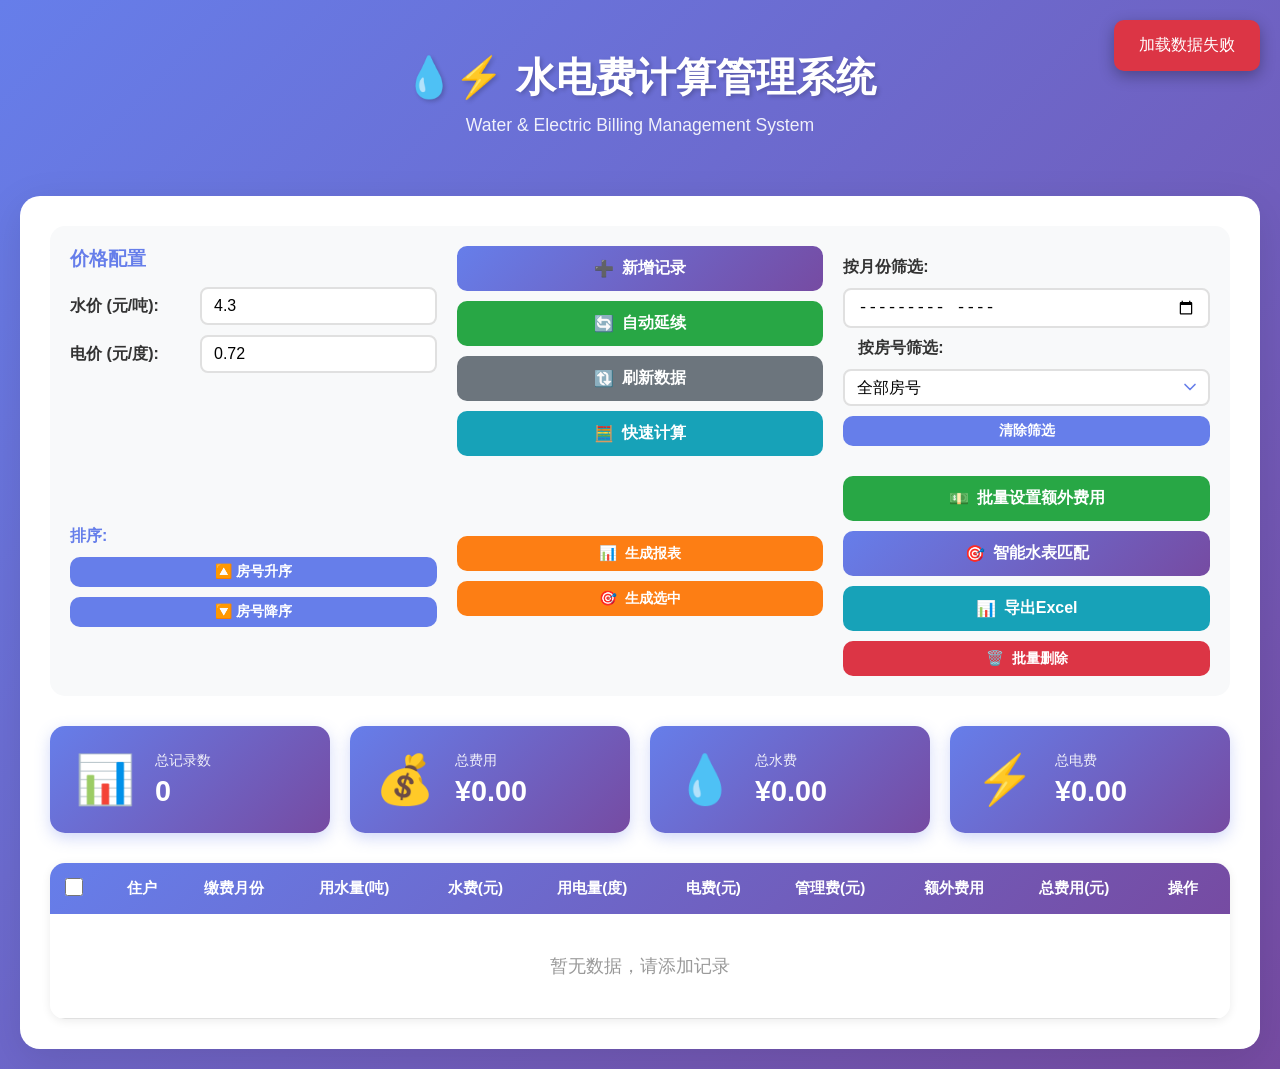
==== static/index.html @ 3abc340a "新增功能: 智能水表匹配 - 批量输入水表读数并按最小总用水量自动匹配用户" ====
<!DOCTYPE html>
<html lang="zh-CN">
<head>
    <meta charset="UTF-8">
    <meta name="viewport" content="width=device-width, initial-scale=1.0">
    <title>水电费计算系统</title>
    <link rel="stylesheet" href="/static/style.css">
</head>
<body>
    <div class="container">
        <header>
            <h1>💧⚡ 水电费计算管理系统</h1>
            <p class="subtitle">Water & Electric Billing Management System</p>
        </header>

        <div class="main-content">
            <!-- 操作面板 -->
            <div class="control-panel">
                <div class="price-config">
                    <h3>价格配置</h3>
                    <div class="price-inputs">
                        <div class="price-item">
                            <label>水价 (元/吨):</label>
                            <input type="number" id="waterPrice" value="4.3" step="0.1" min="0">
                        </div>
                        <div class="price-item">
                            <label>电价 (元/度):</label>
                            <input type="number" id="electricPrice" value="0.72" step="0.01" min="0">
                        </div>
                    </div>
                </div>

                <div class="actions">
                    <button class="btn btn-primary" onclick="window.billingApp.showAddForm()">
                        <span>➕</span> 新增记录
                    </button>
                    <button class="btn btn-success" onclick="window.billingApp.showContinueForm()">
                        <span>🔄</span> 自动延续
                    </button>
                    <button class="btn btn-secondary" onclick="window.billingApp.loadRecords()">
                        <span>🔃</span> 刷新数据
                    </button>
                    <button class="btn btn-info" onclick="window.billingApp.showCalculator()">
                        <span>🧮</span> 快速计算
                    </button>
                </div>

                <div class="filter-section">
                    <label>按月份筛选:</label>
                    <input type="month" id="monthFilter" onchange="window.billingApp.applyFilters()">
                    <label style="margin-left: 15px;">按房号筛选:</label>
                    <select id="roomFilter" onchange="window.billingApp.applyFilters()">
                        <option value="">全部房号</option>
                    </select>
                    <button class="btn btn-small" onclick="window.billingApp.clearFilter()">清除筛选</button>
                </div>

                <div class="sort-section">
                    <label>排序:</label>
                    <button class="btn btn-small" onclick="window.billingApp.sortByRoom('asc')">
                        🔼 房号升序
                    </button>
                    <button class="btn btn-small" onclick="window.billingApp.sortByRoom('desc')">
                        🔽 房号降序
                    </button>
                </div>

                <div class="report-section">
                    <button class="btn btn-report" onclick="window.billingApp.generateReport()">
                        <span>📊</span> 生成报表
                    </button>
                    <button class="btn btn-report" onclick="window.billingApp.generateSelectedReport()">
                        <span>🎯</span> 生成选中
                    </button>
                </div>

                <div class="batch-section">
                    <button class="btn btn-success" onclick="window.billingApp.showBatchExtraFeeModal()">
                        <span>💵</span> 批量设置额外费用
                    </button>
                    <button class="btn btn-primary" onclick="window.billingApp.showSmartMatchModal()">
                        <span>🎯</span> 智能水表匹配
                    </button>
                    <button class="btn btn-info" onclick="window.billingApp.exportToExcel()">
                        <span>📊</span> 导出Excel
                    </button>
                    <button class="btn btn-danger" onclick="window.billingApp.batchDeleteRecords()">
                        <span>🗑️</span> 批量删除
                    </button>
                </div>
            </div>

            <!-- 统计面板 -->
            <div class="statistics">
                <div class="stat-card">
                    <div class="stat-icon">📊</div>
                    <div class="stat-content">
                        <div class="stat-label">总记录数</div>
                        <div class="stat-value" id="totalRecords">0</div>
                    </div>
                </div>
                <div class="stat-card">
                    <div class="stat-icon">💰</div>
                    <div class="stat-content">
                        <div class="stat-label">总费用</div>
                        <div class="stat-value" id="totalCost">¥0.00</div>
                    </div>
                </div>
                <div class="stat-card">
                    <div class="stat-icon">💧</div>
                    <div class="stat-content">
                        <div class="stat-label">总水费</div>
                        <div class="stat-value" id="totalWater">¥0.00</div>
                    </div>
                </div>
                <div class="stat-card">
                    <div class="stat-icon">⚡</div>
                    <div class="stat-content">
                        <div class="stat-label">总电费</div>
                        <div class="stat-value" id="totalElectric">¥0.00</div>
                    </div>
                </div>
            </div>

            <!-- 选中记录统计面板 -->
            <div class="selected-statistics" id="selectedStatistics" style="display: none;">
                <div class="selected-stats-header">
                    <h3>📋 已选中记录统计</h3>
                    <button class="btn btn-small" onclick="window.billingApp.clearSelection()" style="padding: 5px 15px;">清除选择</button>
                </div>
                <div class="selected-stats-content">
                    <div class="selected-stat-item">
                        <span class="label">选中数量：</span>
                        <span class="value" id="selectedCount">0</span>
                    </div>
                    <div class="selected-stat-item">
                        <span class="label">总水费：</span>
                        <span class="value" id="selectedWaterCost">¥0.00</span>
                    </div>
                    <div class="selected-stat-item">
                        <span class="label">总电费：</span>
                        <span class="value" id="selectedElectricCost">¥0.00</span>
                    </div>
                    <div class="selected-stat-item">
                        <span class="label">总管理费：</span>
                        <span class="value" id="selectedManagementFee">¥0.00</span>
                    </div>
                    <div class="selected-stat-item">
                        <span class="label">额外费用：</span>
                        <span class="value" id="selectedExtraFee">¥0.00</span>
                    </div>
                    <div class="selected-stat-item total">
                        <span class="label">合计总费用：</span>
                        <span class="value" id="selectedTotalCost">¥0.00</span>
                    </div>
                </div>
            </div>

            <!-- 数据表格 -->
            <div class="table-container">
                <table id="billingTable">
                    <thead>
                        <tr>
                            <th><input type="checkbox" id="selectAll" onchange="window.billingApp.toggleSelectAll()"></th>
                            <th>住户</th>
                            <th>缴费月份</th>
                            <th>用水量(吨)</th>
                            <th>水费(元)</th>
                            <th>用电量(度)</th>
                            <th>电费(元)</th>
                            <th>管理费(元)</th>
                            <th>额外费用</th>
                            <th>总费用(元)</th>
                            <th>操作</th>
                        </tr>
                    </thead>
                    <tbody id="tableBody">
                        <tr>
                            <td colspan="11" class="no-data">暂无数据，请添加记录</td>
                        </tr>
                    </tbody>
                </table>
            </div>
        </div>
    </div>

    <!-- 添加/编辑表单模态框 -->
    <div id="formModal" class="modal">
        <div class="modal-content">
            <div class="modal-header">
                <h2 id="formTitle">新增记录</h2>
                <span class="close" onclick="window.billingApp.closeModal ? window.billingApp.closeModal() : closeModal()">&times;</span>
            </div>
            <form id="billingForm">
                <input type="hidden" id="recordId">
                
                <div class="form-row">
                    <div class="form-group">
                        <label>住户编号 *</label>
                        <input type="text" id="roomNumber" required>
                    </div>
                    <div class="form-group">
                        <label>缴费月份 *</label>
                        <input type="month" id="billingMonth" required>
                    </div>
                </div>

                <div class="form-section">
                    <h3>💧 用水信息</h3>
                    <div class="form-row">
                        <div class="form-group">
                            <label>本月水表读数 *</label>
                            <input type="number" id="currentWater" step="0.01" required>
                        </div>
                        <div class="form-group">
                            <label>上月水表读数 *</label>
                            <input type="number" id="previousWater" step="0.01" required>
                        </div>
                        <div class="form-group">
                            <label>水表补差</label>
                            <input type="number" id="waterAdjustment" step="0.01" value="0">
                        </div>
                    </div>
                </div>

                <div class="form-section">
                    <h3>⚡ 用电信息</h3>
                    <div class="form-row">
                        <div class="form-group">
                            <label>本月电表读数 *</label>
                            <input type="number" id="currentElectric" step="0.01" required>
                        </div>
                        <div class="form-group">
                            <label>上月电表读数 *</label>
                            <input type="number" id="previousElectric" step="0.01" required>
                        </div>
                        <div class="form-group">
                            <label>电表补差</label>
                            <input type="number" id="electricAdjustment" step="0.01" value="0">
                        </div>
                    </div>
                </div>

                <div class="form-group">
                    <label>管理费 (元)</label>
                    <input type="number" id="managementFee" step="0.01" value="0">
                </div>

                <div class="form-section">
                    <h3>💵 额外费用</h3>
                    <p style="color: #666; font-size: 0.9em; margin-bottom: 10px;">
                        可添加水管维修、公共清洁等额外费用项
                    </p>
                    <div id="extraFeesContainer"></div>
                    <button type="button" class="btn btn-success" onclick="window.billingApp.addExtraFeeInput()">
                        ➕ 添加额外费用
                    </button>
                </div>

                <div class="form-actions">
                    <button type="button" class="btn btn-secondary" onclick="window.billingApp.closeModal ? window.billingApp.closeModal() : closeModal()">取消</button>
                    <button type="submit" class="btn btn-primary">保存</button>
                </div>
            </form>
        </div>
    </div>

    <!-- 快速计算器模态框 -->
    <div id="calculatorModal" class="modal">
        <div class="modal-content">
            <div class="modal-header">
                <h2>🧮 快速计算器</h2>
                <span class="close" onclick="window.billingApp.closeCalculator()">&times;</span>
            </div>
            <div class="calculator-content">
                <div class="calc-section">
                    <h3>💧 水费计算</h3>
                    <div class="calc-row">
                        <input type="number" id="calcWaterUsage" placeholder="用水量(吨)" step="0.01">
                        <span>×</span>
                        <input type="number" id="calcWaterPrice" placeholder="单价" step="0.1" value="4.3">
                        <span>=</span>
                        <span class="calc-result" id="calcWaterResult">0.00</span>
                    </div>
                </div>
                <div class="calc-section">
                    <h3>⚡ 电费计算</h3>
                    <div class="calc-row">
                        <input type="number" id="calcElectricUsage" placeholder="用电量(度)" step="0.01">
                        <span>×</span>
                        <input type="number" id="calcElectricPrice" placeholder="单价" step="0.01" value="0.72">
                        <span>=</span>
                        <span class="calc-result" id="calcElectricResult">0.00</span>
                    </div>
                </div>
                <div class="calc-section">
                    <h3>💰 总费用</h3>
                    <div class="calc-total">
                        <div>水费: <span id="calcTotalWater">0.00</span></div>
                        <div>电费: <span id="calcTotalElectric">0.00</span></div>
                        <div>管理费: <input type="number" id="calcManagementFee" value="0" step="0.01"></div>
                        <div class="total-line">总计: <strong id="calcTotalCost">0.00</strong></div>
                    </div>
                </div>
            </div>
        </div>
    </div>

    <!-- 自动延续模态框 -->
    <div id="continueModal" class="modal">
        <div class="modal-content">
            <div class="modal-header">
                <h2>🔄 自动延续 - 从上月创建新记录</h2>
                <span class="close" onclick="window.billingApp.closeContinueModal()">&times;</span>
            </div>
            <div class="continue-content">
                <p class="continue-desc">
                    📌 该功能将自动从上月记录创建新月份的账单<br>
                    💡 本月的水电表初始读数将自动设为上月的当前读数
                </p>
                
                <div class="form-section">
                    <h3>选择模式</h3>
                    <div class="mode-selection">
                        <label class="radio-label">
                            <input type="radio" name="continueMode" value="single" checked onchange="window.billingApp.toggleContinueMode()">
                            <span>单户模式</span> - 为单个住户创建新记录
                        </label>
                        <label class="radio-label">
                            <input type="radio" name="continueMode" value="batch" onchange="window.billingApp.toggleContinueMode()">
                            <span>批量模式</span> - 为多个住户批量创建
                        </label>
                    </div>
                </div>

                <!-- 单户模式 -->
                <div id="singleContinueSection">
                    <div class="form-group">
                        <label>住户编号 *</label>
                        <input type="text" id="continueRoomNumber" placeholder="输入住户编号" required>
                    </div>
                </div>

                <!-- 批量模式 -->
                <div id="batchContinueSection" style="display: none;">
                    <div class="form-group">
                        <label>选择住户 *</label>
                        <div class="info-box" style="max-height: 200px; overflow-y: auto;">
                            <div id="roomSelectionList"></div>
                        </div>
                        <div style="margin-top: 10px;">
                            <button type="button" class="btn btn-small" onclick="window.billingApp.selectAllRooms()">全选</button>
                            <button type="button" class="btn btn-small" onclick="window.billingApp.deselectAllRooms()">取消全选</button>
                            <span id="selectedRoomsCount" style="margin-left: 10px; color: #667eea; font-weight: bold;">已选择: 0</span>
                        </div>
                    </div>
                </div>

                <div class="form-group">
                    <label>新月份 *</label>
                    <input type="month" id="continueNewMonth" required>
                </div>

                <div id="previousInfo" class="info-box" style="display: none;">
                    <h4>上月数据预览</h4>
                    <div id="previousData"></div>
                </div>

                <div class="form-actions">
                    <button type="button" class="btn btn-secondary" onclick="window.billingApp.closeContinueModal()">取消</button>
                    <button type="button" class="btn btn-info" onclick="window.billingApp.previewContinue()">预览</button>
                    <button type="button" class="btn btn-success" onclick="window.billingApp.executeContinue()">创建</button>
                </div>
            </div>
        </div>
    </div>

    <!-- 批量设置额外费用模态框 -->
    <div id="batchExtraFeeModal" class="modal">
        <div class="modal-content">
            <div class="modal-header">
                <h2>💵 批量设置额外费用</h2>
                <span class="close" onclick="window.billingApp.closeBatchExtraFeeModal()">&times;</span>
            </div>
            <div class="batch-extra-fee-content">
                <div class="info-box">
                    <p>
                        <strong>已选中 <span id="batchSelectedCount">0</span> 条记录</strong>
                    </p>
                    <p style="color: #666; margin-top: 5px; font-size: 0.9em;">
                        将为所选记录批量添加以下额外费用
                    </p>
                </div>

                <div class="form-section">
                    <h3>额外费用项</h3>
                    <div id="batchExtraFeesContainer"></div>
                    <button type="button" class="btn btn-success" onclick="window.billingApp.addBatchExtraFeeInput()">
                        ➕ 添加费用项
                    </button>
                </div>

                <div class="form-section">
                    <h3>操作模式</h3>
                    <div class="mode-selection">
                        <label class="radio-label">
                            <input type="radio" name="batchMode" value="append" checked>
                            <span>追加模式</span> - 在现有额外费用基础上追加
                        </label>
                        <label class="radio-label">
                            <input type="radio" name="batchMode" value="replace">
                            <span>替换模式</span> - 替换所有现有额外费用
                        </label>
                    </div>
                </div>

                <div class="form-actions">
                    <button type="button" class="btn btn-secondary" onclick="window.billingApp.closeBatchExtraFeeModal()">取消</button>
                    <button type="button" class="btn btn-primary" onclick="window.billingApp.executeBatchExtraFee()">应用</button>
                </div>
            </div>
        </div>
    </div>

    <!-- 智能水表匹配模态框 -->
    <div id="smartMatchModal" class="modal">
        <div class="modal-content modal-large">
            <div class="modal-header">
                <h2>🎯 智能水表匹配</h2>
                <span class="close" onclick="window.billingApp.closeSmartMatchModal()">&times;</span>
            </div>
            <div class="smart-match-content">
                <div class="info-box">
                    <h4>💡 功能说明</h4>
                    <p>选择多个用户后，批量输入水表读数，系统会自动按照<strong>最小总用水量</strong>的原则进行智能匹配。</p>
                    <p style="margin-top: 8px; color: #666;">
                        <strong>使用方法：</strong>输入水表读数（用空格、逗号或换行分隔），点击"预览匹配"查看结果，确认后点击"确认并应用"。
                    </p>
                </div>

                <!-- 选中的用户列表 -->
                <div id="selectedUsersList"></div>

                <!-- 水表读数输入 -->
                <div class="form-section">
                    <h3>输入水表读数</h3>
                    <p style="color: #666; font-size: 0.9em; margin-bottom: 10px;">
                        请输入与选中用户数量相同的水表读数，支持空格、逗号或换行分隔
                    </p>
                    <textarea 
                        id="waterReadingsInput" 
                        rows="5" 
                        placeholder="例如：2893 2870 2850 2920&#10;或：2893, 2870, 2850, 2920"
                        style="width: 100%; padding: 10px; font-size: 14px; border: 1px solid #ddd; border-radius: 4px;"
                    ></textarea>
                </div>

                <!-- 预览按钮 -->
                <div style="text-align: center; margin: 20px 0;">
                    <button type="button" class="btn btn-info" onclick="window.billingApp.previewMatch()">
                        🔍 预览匹配结果
                    </button>
                </div>

                <!-- 匹配预览结果 -->
                <div id="matchPreview"></div>

                <div class="form-actions">
                    <button type="button" class="btn btn-secondary" onclick="window.billingApp.closeSmartMatchModal()">取消</button>
                </div>
            </div>
        </div>
    </div>

    <script type="module" src="/static/js/main.js"></script>
</body>
</html>
---- static/style.css ----
* {
    margin: 0;
    padding: 0;
    box-sizing: border-box;
}

body {
    font-family: -apple-system, BlinkMacSystemFont, 'Segoe UI', Roboto, 'Helvetica Neue', Arial, sans-serif;
    background: linear-gradient(135deg, #667eea 0%, #764ba2 100%);
    min-height: 100vh;
    padding: 20px;
    color: #333;
}

.container {
    max-width: 1400px;
    margin: 0 auto;
}

header {
    text-align: center;
    color: white;
    margin-bottom: 30px;
    padding: 30px 0;
}

header h1 {
    font-size: 2.5rem;
    margin-bottom: 10px;
    text-shadow: 2px 2px 4px rgba(0,0,0,0.2);
}

.subtitle {
    font-size: 1.1rem;
    opacity: 0.9;
}

.main-content {
    background: white;
    border-radius: 20px;
    padding: 30px;
    box-shadow: 0 10px 40px rgba(0,0,0,0.1);
}

/* 控制面板 */
.control-panel {
    display: grid;
    grid-template-columns: 1fr 1fr 1fr;
    gap: 20px;
    margin-bottom: 30px;
    padding: 20px;
    background: #f8f9fa;
    border-radius: 15px;
}

.price-config h3 {
    margin-bottom: 15px;
    color: #667eea;
}

.price-inputs {
    display: flex;
    flex-direction: column;
    gap: 10px;
}

.price-item {
    display: flex;
    align-items: center;
    gap: 10px;
}

.price-item label {
    font-weight: 600;
    min-width: 120px;
}

.price-item input {
    flex: 1;
    padding: 8px 12px;
    border: 2px solid #e0e0e0;
    border-radius: 8px;
    font-size: 1rem;
}

.actions {
    display: flex;
    flex-direction: column;
    gap: 10px;
    justify-content: center;
}

.filter-section {
    display: flex;
    flex-direction: column;
    gap: 10px;
    justify-content: center;
}

.filter-section label {
    font-weight: 600;
    color: #333;
}

.filter-section input,
.filter-section select {
    padding: 8px 12px;
    border: 2px solid #e0e0e0;
    border-radius: 8px;
    font-size: 1rem;
    background-color: white;
    cursor: pointer;
    transition: border-color 0.3s, box-shadow 0.3s;
}

.filter-section input:focus,
.filter-section select:focus {
    outline: none;
    border-color: #667eea;
    box-shadow: 0 0 0 3px rgba(102, 126, 234, 0.1);
}

.filter-section select {
    appearance: none;
    background-image: url("data:image/svg+xml;charset=UTF-8,%3csvg xmlns='http://www.w3.org/2000/svg' viewBox='0 0 24 24' fill='none' stroke='%23667eea' stroke-width='2' stroke-linecap='round' stroke-linejoin='round'%3e%3cpolyline points='6 9 12 15 18 9'%3e%3c/polyline%3e%3c/svg%3e");
    background-repeat: no-repeat;
    background-position: right 8px center;
    background-size: 20px;
    padding-right: 35px;
}

.filter-section input {
    padding: 8px 12px;
    border: 2px solid #e0e0e0;
    border-radius: 8px;
    font-size: 1rem;
}

/* 按钮样式 */
.btn {
    padding: 12px 24px;
    border: none;
    border-radius: 10px;
    font-size: 1rem;
    font-weight: 600;
    cursor: pointer;
    transition: all 0.3s ease;
    display: flex;
    align-items: center;
    justify-content: center;
    gap: 8px;
}

.btn-primary {
    background: linear-gradient(135deg, #667eea 0%, #764ba2 100%);
    color: white;
}

.btn-primary:hover {
    transform: translateY(-2px);
    box-shadow: 0 5px 15px rgba(102, 126, 234, 0.4);
}

.btn-secondary {
    background: #6c757d;
    color: white;
}

.btn-secondary:hover {
    background: #5a6268;
    transform: translateY(-2px);
}

.btn-info {
    background: #17a2b8;
    color: white;
}

.btn-info:hover {
    background: #138496;
    transform: translateY(-2px);
}

.btn-danger {
    background: #dc3545;
    color: white;
    padding: 8px 16px;
    font-size: 0.9rem;
}

.btn-danger:hover {
    background: #c82333;
}

.btn-warning {
    background: #ffc107;
    color: #333;
    padding: 8px 16px;
    font-size: 0.9rem;
}

.btn-warning:hover {
    background: #e0a800;
}

.btn-small {
    padding: 6px 12px;
    font-size: 0.875rem;
    background: #667eea;
    color: white;
}

.btn-success {
    background: #28a745;
    color: white;
}

.btn-success:hover {
    background: #218838;
    transform: translateY(-2px);
}

.btn-report {
    background: #fd7e14;
    color: white;
    padding: 8px 16px;
    font-size: 0.9rem;
}

.btn-report:hover {
    background: #e8590c;
}

/* 统计卡片 */
.statistics {
    display: grid;
    grid-template-columns: repeat(auto-fit, minmax(250px, 1fr));
    gap: 20px;
    margin-bottom: 30px;
}

.stat-card {
    background: linear-gradient(135deg, #667eea 0%, #764ba2 100%);
    border-radius: 15px;
    padding: 25px;
    color: white;
    display: flex;
    align-items: center;
    gap: 20px;
    box-shadow: 0 5px 15px rgba(102, 126, 234, 0.3);
}

.stat-icon {
    font-size: 3rem;
}

.stat-content {
    flex: 1;
}

.stat-label {
    font-size: 0.9rem;
    opacity: 0.9;
    margin-bottom: 5px;
}

.stat-value {
    font-size: 1.8rem;
    font-weight: 700;
}

/* 选中记录统计面板 */
.selected-statistics {
    background: linear-gradient(135deg, #28a745 0%, #20c997 100%);
    border-radius: 15px;
    padding: 25px;
    margin-bottom: 30px;
    box-shadow: 0 5px 20px rgba(40, 167, 69, 0.3);
    animation: slideInDown 0.5s ease;
}

@keyframes slideInDown {
    from {
        opacity: 0;
        transform: translateY(-20px);
    }
    to {
        opacity: 1;
        transform: translateY(0);
    }
}

.selected-stats-header {
    display: flex;
    justify-content: space-between;
    align-items: center;
    margin-bottom: 20px;
    padding-bottom: 15px;
    border-bottom: 2px solid rgba(255, 255, 255, 0.3);
}

.selected-stats-header h3 {
    color: white;
    margin: 0;
    font-size: 1.4rem;
    font-weight: 700;
}

.selected-stats-content {
    display: grid;
    grid-template-columns: repeat(auto-fit, minmax(180px, 1fr));
    gap: 15px;
}

.selected-stat-item {
    background: rgba(255, 255, 255, 0.15);
    padding: 15px;
    border-radius: 10px;
    display: flex;
    flex-direction: column;
    gap: 5px;
    backdrop-filter: blur(10px);
    transition: all 0.3s ease;
}

.selected-stat-item:hover {
    background: rgba(255, 255, 255, 0.25);
    transform: translateY(-2px);
}

.selected-stat-item .label {
    color: rgba(255, 255, 255, 0.9);
    font-size: 0.9rem;
    font-weight: 500;
}

.selected-stat-item .value {
    color: white;
    font-size: 1.5rem;
    font-weight: 700;
}

.selected-stat-item.total {
    grid-column: span 2;
    background: rgba(255, 255, 255, 0.25);
    border: 2px solid rgba(255, 255, 255, 0.5);
}

.selected-stat-item.total .value {
    font-size: 2rem;
    text-shadow: 2px 2px 4px rgba(0, 0, 0, 0.2);
}

/* 表格样式 */
.table-container {
    overflow-x: auto;
    border-radius: 15px;
    box-shadow: 0 2px 10px rgba(0,0,0,0.08);
}

table {
    width: 100%;
    border-collapse: collapse;
    background: white;
}

thead {
    background: linear-gradient(135deg, #667eea 0%, #764ba2 100%);
    color: white;
}

th {
    padding: 15px;
    text-align: left;
    font-weight: 600;
    font-size: 0.95rem;
}

td {
    padding: 15px;
    border-bottom: 1px solid #e0e0e0;
}

tbody tr:hover {
    background: #f8f9fa;
}

.no-data {
    text-align: center;
    color: #999;
    padding: 40px !important;
    font-size: 1.1rem;
}

/* 模态框 */
.modal {
    display: none;
    position: fixed;
    z-index: 1000;
    left: 0;
    top: 0;
    width: 100%;
    height: 100%;
    background: rgba(0, 0, 0, 0.5);
    animation: fadeIn 0.3s ease;
}

@keyframes fadeIn {
    from { opacity: 0; }
    to { opacity: 1; }
}

.modal-content {
    background: white;
    margin: 50px auto;
    padding: 0;
    border-radius: 20px;
    max-width: 800px;
    max-height: 90vh;
    overflow-y: auto;
    animation: slideDown 0.3s ease;
}

@keyframes slideDown {
    from {
        transform: translateY(-50px);
        opacity: 0;
    }
    to {
        transform: translateY(0);
        opacity: 1;
    }
}

.modal-header {
    display: flex;
    justify-content: space-between;
    align-items: center;
    padding: 25px 30px;
    background: linear-gradient(135deg, #667eea 0%, #764ba2 100%);
    color: white;
    border-radius: 20px 20px 0 0;
}

.modal-header h2 {
    margin: 0;
}

.close {
    font-size: 2rem;
    cursor: pointer;
    opacity: 0.8;
}

.close:hover {
    opacity: 1;
}

/* 表单样式 */
form {
    padding: 30px;
}

.form-row {
    display: grid;
    grid-template-columns: repeat(auto-fit, minmax(200px, 1fr));
    gap: 20px;
    margin-bottom: 20px;
}

.form-group {
    display: flex;
    flex-direction: column;
}

.form-group label {
    margin-bottom: 8px;
    font-weight: 600;
    color: #333;
}

.form-group input,
.form-group select {
    padding: 12px;
    border: 2px solid #e0e0e0;
    border-radius: 10px;
    font-size: 1rem;
    transition: border-color 0.3s ease;
}

.form-group input:focus,
.form-group select:focus {
    outline: none;
    border-color: #667eea;
}

.form-section {
    margin: 25px 0;
    padding: 20px;
    background: #f8f9fa;
    border-radius: 15px;
}

.form-section h3 {
    margin-bottom: 15px;
    color: #667eea;
}

.form-actions {
    display: flex;
    justify-content: flex-end;
    gap: 15px;
    margin-top: 30px;
}

/* 计算器样式 */
.calculator-content {
    padding: 30px;
}

.calc-section {
    margin-bottom: 25px;
    padding: 20px;
    background: #f8f9fa;
    border-radius: 15px;
}

.calc-section h3 {
    margin-bottom: 15px;
    color: #667eea;
}

.calc-row {
    display: flex;
    align-items: center;
    gap: 15px;
    flex-wrap: wrap;
}

.calc-row input {
    flex: 1;
    min-width: 120px;
    padding: 12px;
    border: 2px solid #e0e0e0;
    border-radius: 10px;
    font-size: 1rem;
}

.calc-row span {
    font-size: 1.2rem;
    font-weight: 600;
    color: #667eea;
}

.calc-result {
    flex: 1;
    min-width: 120px;
    padding: 12px;
    background: white;
    border: 2px solid #667eea;
    border-radius: 10px;
    font-size: 1.2rem;
    font-weight: 700;
    color: #667eea;
    text-align: center;
}

.calc-total {
    background: white;
    padding: 20px;
    border-radius: 10px;
}

.calc-total > div {
    padding: 10px 0;
    display: flex;
    justify-content: space-between;
    align-items: center;
    border-bottom: 1px solid #e0e0e0;
}

.calc-total > div:last-child {
    border-bottom: none;
}

.calc-total input {
    width: 150px;
    padding: 8px;
    border: 2px solid #e0e0e0;
    border-radius: 8px;
}

.total-line {
    font-size: 1.3rem;
    margin-top: 10px;
    padding-top: 15px !important;
    border-top: 2px solid #667eea !important;
}

.total-line strong {
    color: #667eea;
    font-size: 1.5rem;
}

/* 操作按钮 */
.action-buttons {
    display: flex;
    gap: 10px;
}

/* 响应式设计 */
@media (max-width: 1024px) {
    .control-panel {
        grid-template-columns: 1fr;
    }
    
    .statistics {
        grid-template-columns: repeat(auto-fit, minmax(200px, 1fr));
    }
}

@media (max-width: 768px) {
    header h1 {
        font-size: 1.8rem;
    }
    
    .main-content {
        padding: 15px;
    }
    
    table {
        font-size: 0.9rem;
    }
    
    th, td {
        padding: 10px;
    }
    
    .modal-content {
        margin: 20px;
        max-width: calc(100% - 40px);
    }
}

/* 报表生成区域 */
.report-section {
    display: flex;
    flex-direction: column;
    gap: 10px;
    justify-content: center;
}

/* 延续功能样式 */
.continue-content {
    padding: 30px;
}

.continue-desc {
    background: #e3f2fd;
    padding: 15px;
    border-radius: 10px;
    border-left: 4px solid #2196f3;
    margin-bottom: 20px;
    line-height: 1.6;
}

.info-box {
    background: #f8f9fa;
    padding: 20px;
    border-radius: 10px;
    margin: 20px 0;
    border: 2px solid #e0e0e0;
}

.info-box h4 {
    color: #667eea;
    margin-bottom: 15px;
}

.info-box table {
    width: 100%;
    border-collapse: collapse;
}

.info-box table td {
    padding: 8px;
    border-bottom: 1px solid #e0e0e0;
}

.info-box table td:first-child {
    font-weight: 600;
    color: #666;
    width: 140px;
}

/* 选择框样式 */
input[type="checkbox"] {
    width: 18px;
    height: 18px;
    cursor: pointer;
}

/* 排序区域 */
.sort-section {
    display: flex;
    flex-direction: column;
    gap: 10px;
    justify-content: center;
}

.sort-section label {
    font-weight: 600;
    color: #667eea;
}

/* 额外费用区域 */
.extra-fee-item {
    margin-bottom: 10px;
    padding: 10px;
    background: #f8f9fa;
    border-radius: 8px;
    border-left: 3px solid #28a745;
}

.extra-fee-item .form-row {
    display: flex;
    gap: 10px;
    align-items: center;
}

.extra-fee-item .form-group {
    flex: 1;
    margin-bottom: 0;
}

.extra-fee-item input {
    width: 100%;
}

#extraFeesContainer {
    margin-bottom: 15px;
}

#extraFeesContainer:empty {
    display: none;
}

/* 批量操作区域 */
.batch-section {
    display: flex;
    flex-direction: column;
    gap: 10px;
    justify-content: center;
}

/* 模式选择 */
.mode-selection {
    display: flex;
    flex-direction: column;
    gap: 15px;
    padding: 15px;
    background: #f8f9fa;
    border-radius: 8px;
}

.radio-label {
    display: flex;
    align-items: center;
    gap: 10px;
    cursor: pointer;
    padding: 10px;
    border-radius: 6px;
    transition: background 0.2s;
}

.radio-label:hover {
    background: #e9ecef;
}

.radio-label input[type="radio"] {
    width: 20px;
    height: 20px;
    cursor: pointer;
}

.radio-label span {
    font-weight: 600;
    color: #667eea;
}

.batch-extra-fee-content {
    padding: 20px;
}

/* 智能匹配样式 */
.smart-match-content {
    padding: 20px;
}

.selected-users-info {
    margin: 20px 0;
    padding: 15px;
    background: #f8f9fa;
    border-radius: 8px;
}

.users-grid {
    display: grid;
    grid-template-columns: repeat(auto-fill, minmax(150px, 1fr));
    gap: 10px;
    margin-top: 15px;
}

.user-card {
    background: white;
    border: 2px solid #667eea;
    border-radius: 8px;
    padding: 12px;
    text-align: center;
}

.user-room {
    font-size: 1.2em;
    font-weight: bold;
    color: #667eea;
    margin-bottom: 8px;
}

.user-detail {
    font-size: 0.85em;
    color: #666;
    margin: 4px 0;
}

.match-preview {
    background: #f0f7ff;
    border: 2px solid #667eea;
    border-radius: 12px;
    padding: 20px;
    margin-top: 20px;
}

.match-preview h4 {
    color: #667eea;
    margin-bottom: 15px;
    font-size: 1.2em;
}

.total-usage {
    background: white;
    padding: 12px;
    border-radius: 8px;
    margin-bottom: 15px;
    text-align: center;
    font-size: 1.1em;
    color: #667eea;
}

.match-results {
    display: grid;
    gap: 12px;
}

.match-item {
    background: white;
    border-radius: 8px;
    padding: 15px;
    display: flex;
    align-items: center;
    gap: 15px;
    box-shadow: 0 2px 8px rgba(0,0,0,0.05);
}

.match-room {
    font-size: 1.3em;
    font-weight: bold;
    color: #667eea;
    min-width: 80px;
    text-align: center;
    background: #f0f7ff;
    padding: 10px;
    border-radius: 6px;
}

.match-details {
    display: flex;
    align-items: center;
    gap: 15px;
    flex: 1;
    font-size: 0.95em;
}

.match-arrow {
    font-size: 1.5em;
    color: #667eea;
}

.match-current {
    font-weight: bold;
    color: #28a745;
}

.match-usage {
    margin-left: auto;
    background: #28a745;
    color: white;
    padding: 8px 15px;
    border-radius: 20px;
    font-weight: bold;
}

.match-actions {
    margin-top: 20px;
    text-align: center;
}

.modal-large {
    max-width: 900px;
}

.form-section {
    margin: 20px 0;
}

.form-section h3 {
    color: #667eea;
    margin-bottom: 12px;
    font-size: 1.1em;
}
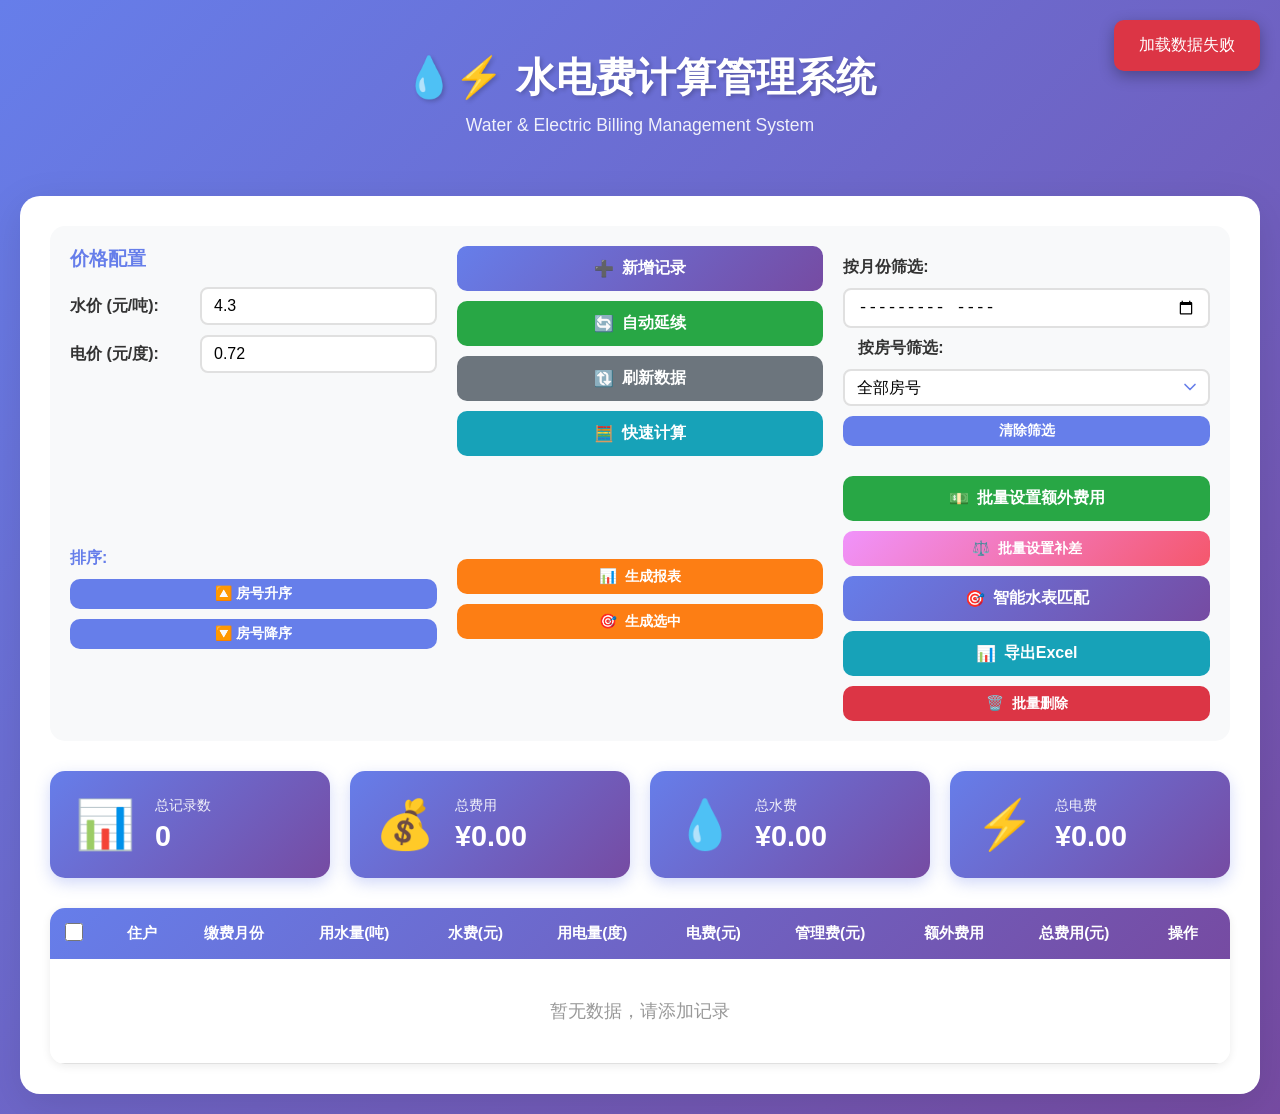
==== commit 381a48ce: "新增功能: 批量设置水电补差 - 支持批量修改水表和电表补差值" ====
--- a/static/index.html
+++ b/static/index.html
@@ -77,6 +77,9 @@
                 <div class="batch-section">
                     <button class="btn btn-success" onclick="window.billingApp.showBatchExtraFeeModal()">
                         <span>💵</span> 批量设置额外费用
+                    </button>
+                    <button class="btn btn-warning" onclick="window.billingApp.showBatchAdjustmentModal()">
+                        <span>⚖️</span> 批量设置补差
                     </button>
                     <button class="btn btn-primary" onclick="window.billingApp.showSmartMatchModal()">
                         <span>🎯</span> 智能水表匹配
@@ -422,6 +425,64 @@
         </div>
     </div>
 
+    <!-- 批量设置补差模态框 -->
+    <div id="batchAdjustmentModal" class="modal">
+        <div class="modal-content">
+            <div class="modal-header">
+                <h2>⚖️ 批量设置水电补差</h2>
+                <span class="close" onclick="window.billingApp.closeBatchAdjustmentModal()">&times;</span>
+            </div>
+            <div class="batch-adjustment-content">
+                <div class="info-box">
+                    <p>
+                        <strong>已选中 <span id="adjustmentSelectedCount">0</span> 条记录</strong>
+                    </p>
+                    <p style="color: #666; margin-top: 5px; font-size: 0.9em;">
+                        为所选记录批量设置水表和电表的补差值
+                    </p>
+                </div>
+
+                <div class="form-section">
+                    <h3>补差设置</h3>
+                    <p style="color: #666; font-size: 0.9em; margin-bottom: 15px;">
+                        💡 提示：可以只设置其中一个，留空的不会被修改
+                    </p>
+                    
+                    <div class="adjustment-inputs">
+                        <div class="form-group">
+                            <label>💧 水表补差</label>
+                            <input 
+                                type="number" 
+                                id="batchWaterAdjustment" 
+                                step="0.01" 
+                                placeholder="留空则不修改"
+                                style="width: 100%;"
+                            >
+                            <small style="color: #666;">用水量 = 本月读数 - 上月读数 + 补差</small>
+                        </div>
+
+                        <div class="form-group">
+                            <label>⚡ 电表补差</label>
+                            <input 
+                                type="number" 
+                                id="batchElectricAdjustment" 
+                                step="0.01" 
+                                placeholder="留空则不修改"
+                                style="width: 100%;"
+                            >
+                            <small style="color: #666;">用电量 = 本月读数 - 上月读数 + 补差</small>
+                        </div>
+                    </div>
+                </div>
+
+                <div class="form-actions">
+                    <button type="button" class="btn btn-secondary" onclick="window.billingApp.closeBatchAdjustmentModal()">取消</button>
+                    <button type="button" class="btn btn-primary" onclick="window.billingApp.executeBatchAdjustment()">应用</button>
+                </div>
+            </div>
+        </div>
+    </div>
+
     <!-- 智能水表匹配模态框 -->
     <div id="smartMatchModal" class="modal">
         <div class="modal-content modal-large">
--- a/static/style.css
+++ b/static/style.css
@@ -927,3 +927,62 @@
     margin-bottom: 12px;
     font-size: 1.1em;
 }
+
+/* 匹配错误样式 */
+.match-error {
+    background: #fff3f3;
+    border: 2px solid #dc3545;
+}
+
+.match-error h4 {
+    color: #dc3545;
+}
+
+.error-message {
+    background: white;
+    padding: 15px;
+    border-radius: 8px;
+    margin-top: 15px;
+    color: #333;
+}
+
+.error-message p {
+    margin: 0;
+    line-height: 1.6;
+}
+
+.match-usage.negative {
+    background: #dc3545;
+}
+
+/* 批量设置补差样式 */
+.batch-adjustment-content {
+    padding: 20px;
+}
+
+.adjustment-inputs {
+    display: grid;
+    gap: 20px;
+}
+
+.adjustment-inputs .form-group {
+    margin-bottom: 0;
+}
+
+.adjustment-inputs label {
+    display: block;
+    margin-bottom: 8px;
+    font-weight: bold;
+    color: #667eea;
+}
+
+.adjustment-inputs small {
+    display: block;
+    margin-top: 5px;
+    font-size: 0.85em;
+}
+
+.btn-warning {
+    background: linear-gradient(135deg, #f093fb 0%, #f5576c 100%);
+    color: white;
+}
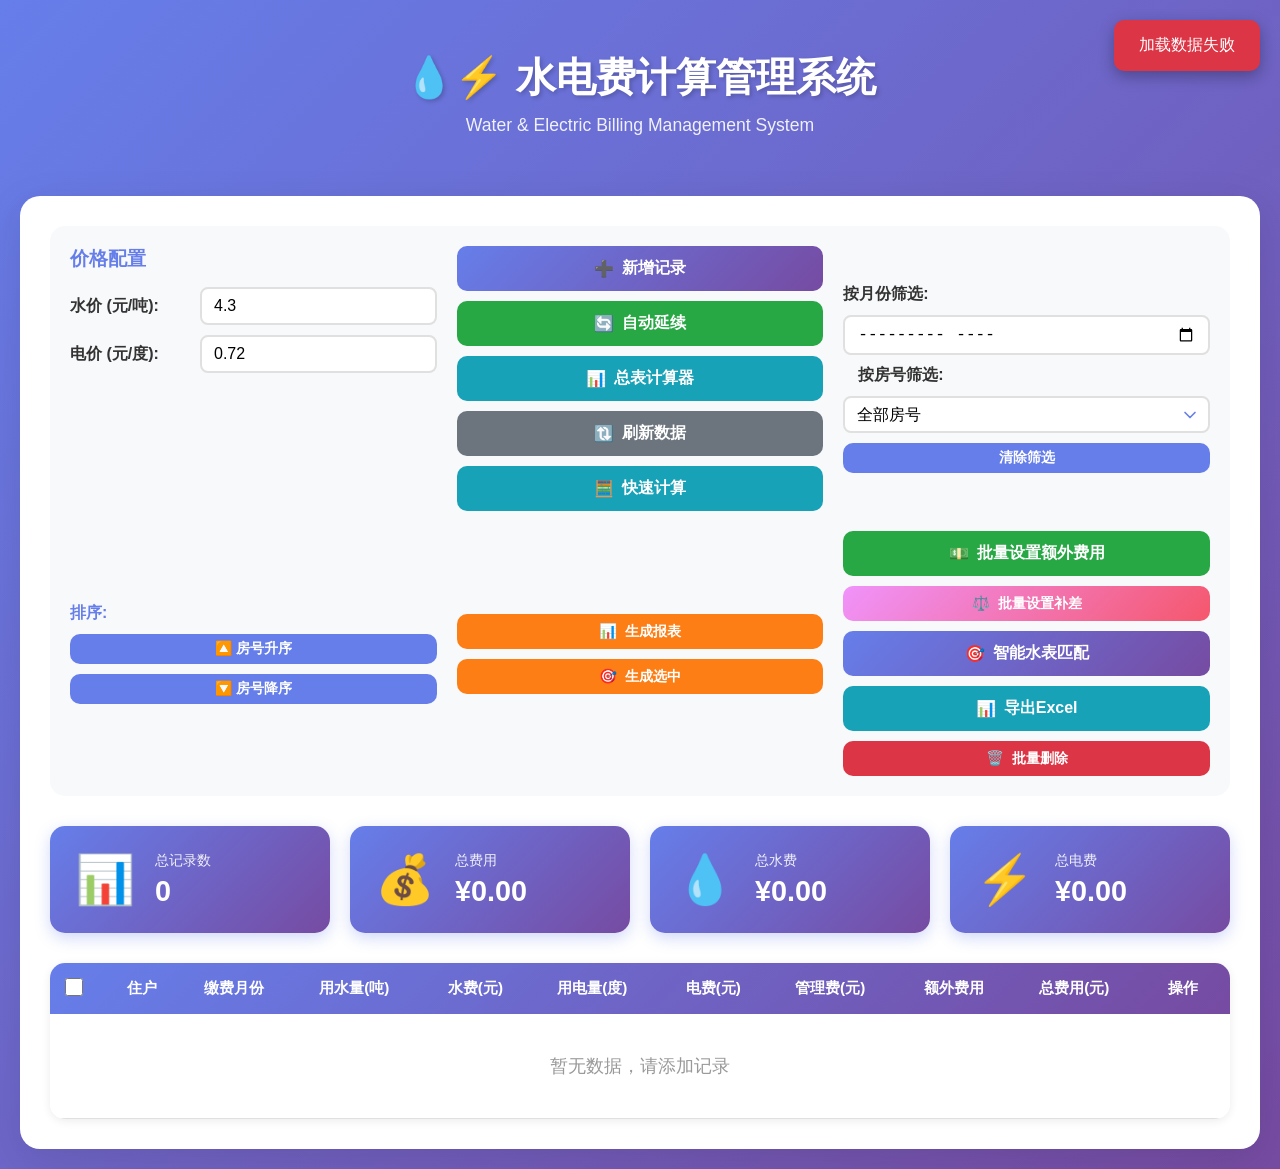
==== commit 107c53e3: "新增功能: 总表计算器 - 快速计算水电补差值并批量应用" ====
--- a/static/index.html
+++ b/static/index.html
@@ -36,6 +36,9 @@
                     </button>
                     <button class="btn btn-success" onclick="window.billingApp.showContinueForm()">
                         <span>🔄</span> 自动延续
+                    </button>
+                    <button class="btn btn-info" onclick="window.location.href='/total-meter.html'">
+                        <span>📊</span> 总表计算器
                     </button>
                     <button class="btn btn-secondary" onclick="window.billingApp.loadRecords()">
                         <span>🔃</span> 刷新数据
@@ -533,6 +536,6 @@
         </div>
     </div>
 
-    <script type="module" src="/static/js/main.js"></script>
+    <script type="module" src="/static/js/main.js?v=2.4.2"></script>
 </body>
 </html>
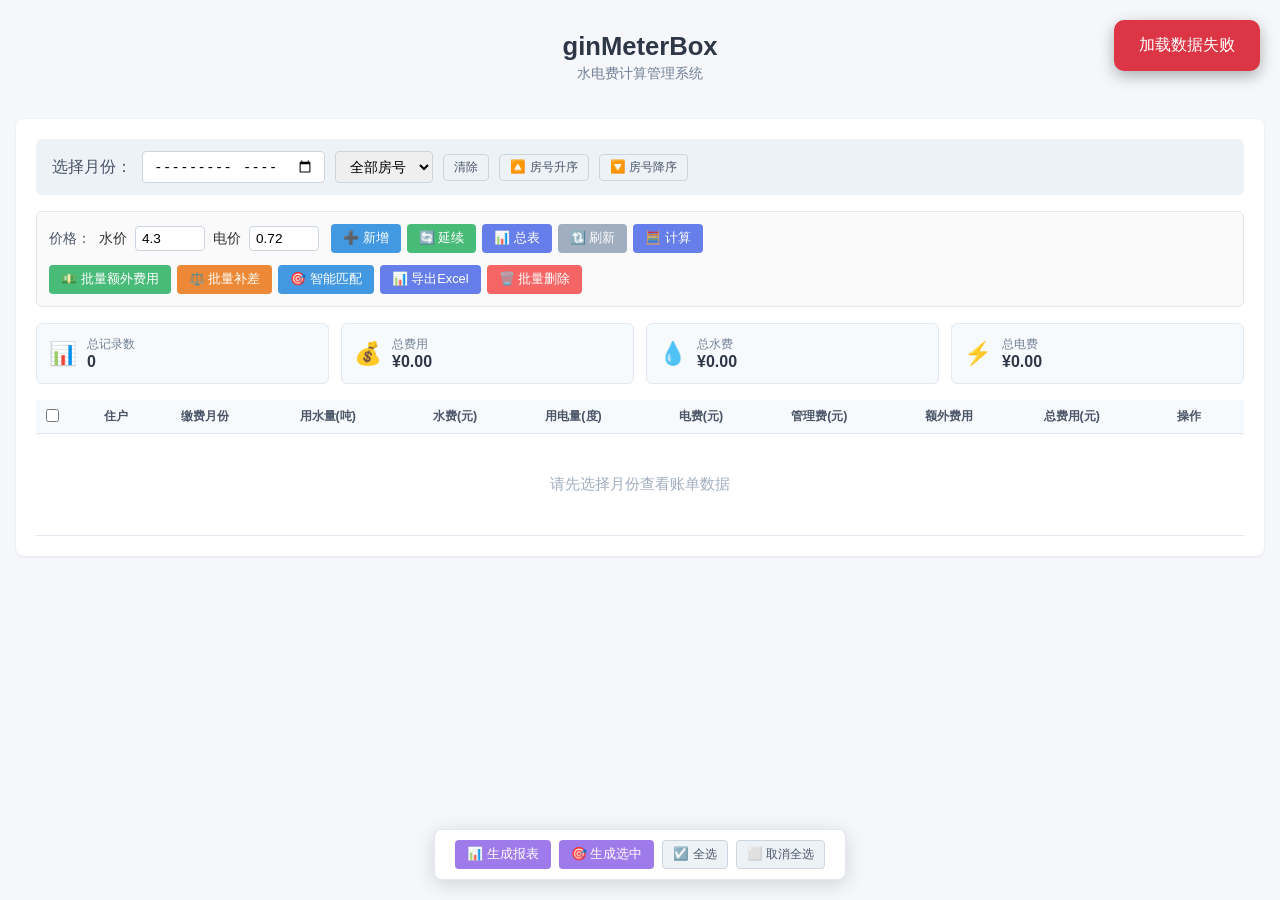
==== commit e45ebabc: "feat: 优化前端布局 - 月份视图、悬浮工具栏、简约风格 - 月份选择作为主入口，未选月份时显示空状态提示 - 底部悬浮工具栏：生成报表、生成选中、全选、取消全选 - 全新简约轻量化CSS样式（白" ====
--- a/static/index.html
+++ b/static/index.html
@@ -3,96 +3,53 @@
 <head>
     <meta charset="UTF-8">
     <meta name="viewport" content="width=device-width, initial-scale=1.0">
-    <title>水电费计算系统</title>
+    <title>ginMeterBox - 水电费管理</title>
     <link rel="stylesheet" href="/static/style.css">
 </head>
 <body>
     <div class="container">
         <header>
-            <h1>💧⚡ 水电费计算管理系统</h1>
-            <p class="subtitle">Water & Electric Billing Management System</p>
+            <h1>ginMeterBox</h1>
+            <p class="subtitle">水电费计算管理系统</p>
         </header>
 
         <div class="main-content">
+            <!-- 月份选择（主入口） -->
+            <div class="month-selector">
+                <label>选择月份：</label>
+                <input type="month" id="monthFilter" onchange="window.billingApp.applyFilters()">
+                <select id="roomFilter" onchange="window.billingApp.applyFilters()">
+                    <option value="">全部房号</option>
+                </select>
+                <button class="btn btn-small" onclick="window.billingApp.clearFilter()">清除</button>
+                <button class="btn btn-small" onclick="window.billingApp.sortByRoom('asc')">🔼 房号升序</button>
+                <button class="btn btn-small" onclick="window.billingApp.sortByRoom('desc')">🔽 房号降序</button>
+            </div>
+
             <!-- 操作面板 -->
             <div class="control-panel">
                 <div class="price-config">
-                    <h3>价格配置</h3>
-                    <div class="price-inputs">
-                        <div class="price-item">
-                            <label>水价 (元/吨):</label>
-                            <input type="number" id="waterPrice" value="4.3" step="0.1" min="0">
-                        </div>
-                        <div class="price-item">
-                            <label>电价 (元/度):</label>
-                            <input type="number" id="electricPrice" value="0.72" step="0.01" min="0">
-                        </div>
-                    </div>
+                    <span class="config-label">价格：</span>
+                    <label>水价</label>
+                    <input type="number" id="waterPrice" value="4.3" step="0.1" min="0">
+                    <label>电价</label>
+                    <input type="number" id="electricPrice" value="0.72" step="0.01" min="0">
                 </div>
 
                 <div class="actions">
-                    <button class="btn btn-primary" onclick="window.billingApp.showAddForm()">
-                        <span>➕</span> 新增记录
-                    </button>
-                    <button class="btn btn-success" onclick="window.billingApp.showContinueForm()">
-                        <span>🔄</span> 自动延续
-                    </button>
-                    <button class="btn btn-info" onclick="window.location.href='/total-meter.html'">
-                        <span>📊</span> 总表计算器
-                    </button>
-                    <button class="btn btn-secondary" onclick="window.billingApp.loadRecords()">
-                        <span>🔃</span> 刷新数据
-                    </button>
-                    <button class="btn btn-info" onclick="window.billingApp.showCalculator()">
-                        <span>🧮</span> 快速计算
-                    </button>
-                </div>
-
-                <div class="filter-section">
-                    <label>按月份筛选:</label>
-                    <input type="month" id="monthFilter" onchange="window.billingApp.applyFilters()">
-                    <label style="margin-left: 15px;">按房号筛选:</label>
-                    <select id="roomFilter" onchange="window.billingApp.applyFilters()">
-                        <option value="">全部房号</option>
-                    </select>
-                    <button class="btn btn-small" onclick="window.billingApp.clearFilter()">清除筛选</button>
-                </div>
-
-                <div class="sort-section">
-                    <label>排序:</label>
-                    <button class="btn btn-small" onclick="window.billingApp.sortByRoom('asc')">
-                        🔼 房号升序
-                    </button>
-                    <button class="btn btn-small" onclick="window.billingApp.sortByRoom('desc')">
-                        🔽 房号降序
-                    </button>
-                </div>
-
-                <div class="report-section">
-                    <button class="btn btn-report" onclick="window.billingApp.generateReport()">
-                        <span>📊</span> 生成报表
-                    </button>
-                    <button class="btn btn-report" onclick="window.billingApp.generateSelectedReport()">
-                        <span>🎯</span> 生成选中
-                    </button>
+                    <button class="btn btn-primary" onclick="window.billingApp.showAddForm()">➕ 新增</button>
+                    <button class="btn btn-success" onclick="window.billingApp.showContinueForm()">🔄 延续</button>
+                    <button class="btn btn-info" onclick="window.location.href='/total-meter.html'">📊 总表</button>
+                    <button class="btn btn-secondary" onclick="window.billingApp.loadRecords()">🔃 刷新</button>
+                    <button class="btn btn-info" onclick="window.billingApp.showCalculator()">🧮 计算</button>
                 </div>
 
                 <div class="batch-section">
-                    <button class="btn btn-success" onclick="window.billingApp.showBatchExtraFeeModal()">
-                        <span>💵</span> 批量设置额外费用
-                    </button>
-                    <button class="btn btn-warning" onclick="window.billingApp.showBatchAdjustmentModal()">
-                        <span>⚖️</span> 批量设置补差
-                    </button>
-                    <button class="btn btn-primary" onclick="window.billingApp.showSmartMatchModal()">
-                        <span>🎯</span> 智能水表匹配
-                    </button>
-                    <button class="btn btn-info" onclick="window.billingApp.exportToExcel()">
-                        <span>📊</span> 导出Excel
-                    </button>
-                    <button class="btn btn-danger" onclick="window.billingApp.batchDeleteRecords()">
-                        <span>🗑️</span> 批量删除
-                    </button>
+                    <button class="btn btn-success" onclick="window.billingApp.showBatchExtraFeeModal()">💵 批量额外费用</button>
+                    <button class="btn btn-warning" onclick="window.billingApp.showBatchAdjustmentModal()">⚖️ 批量补差</button>
+                    <button class="btn btn-primary" onclick="window.billingApp.showSmartMatchModal()">🎯 智能匹配</button>
+                    <button class="btn btn-info" onclick="window.billingApp.exportToExcel()">📊 导出Excel</button>
+                    <button class="btn btn-danger" onclick="window.billingApp.batchDeleteRecords()">🗑️ 批量删除</button>
                 </div>
             </div>
 
@@ -536,6 +493,14 @@
         </div>
     </div>
 
-    <script type="module" src="/static/js/main.js?v=2.4.2"></script>
+    <!-- 悬浮工具栏 -->
+    <div class="floating-toolbar">
+        <button class="btn btn-report" onclick="window.billingApp.generateReport()">📊 生成报表</button>
+        <button class="btn btn-report" onclick="window.billingApp.generateSelectedReport()">🎯 生成选中</button>
+        <button class="btn btn-small" onclick="window.billingApp.selectAllRecords()">☑️ 全选</button>
+        <button class="btn btn-small" onclick="window.billingApp.clearSelection()">⬜ 取消全选</button>
+    </div>
+
+    <script type="module" src="/static/js/main.js?v=3.0.0"></script>
 </body>
 </html>
--- a/static/style.css
+++ b/static/style.css
@@ -1,988 +1,250 @@
-* {
-    margin: 0;
-    padding: 0;
-    box-sizing: border-box;
-}
+﻿* { margin: 0; padding: 0; box-sizing: border-box; }
 
 body {
-    font-family: -apple-system, BlinkMacSystemFont, 'Segoe UI', Roboto, 'Helvetica Neue', Arial, sans-serif;
-    background: linear-gradient(135deg, #667eea 0%, #764ba2 100%);
+    font-family: -apple-system, BlinkMacSystemFont, 'Segoe UI', Roboto, sans-serif;
+    background: #f5f7fa;
     min-height: 100vh;
-    padding: 20px;
+    padding: 16px;
     color: #333;
-}
-
-.container {
-    max-width: 1400px;
-    margin: 0 auto;
-}
+    padding-bottom: 80px;
+}
+
+.container { max-width: 1400px; margin: 0 auto; }
 
 header {
     text-align: center;
-    color: white;
-    margin-bottom: 30px;
-    padding: 30px 0;
-}
-
-header h1 {
-    font-size: 2.5rem;
-    margin-bottom: 10px;
-    text-shadow: 2px 2px 4px rgba(0,0,0,0.2);
-}
-
-.subtitle {
-    font-size: 1.1rem;
-    opacity: 0.9;
-}
+    margin-bottom: 20px;
+    padding: 16px 0;
+}
+header h1 { font-size: 1.6rem; color: #2d3748; font-weight: 600; }
+.subtitle { font-size: 0.85rem; color: #718096; margin-top: 4px; }
 
 .main-content {
-    background: white;
-    border-radius: 20px;
-    padding: 30px;
-    box-shadow: 0 10px 40px rgba(0,0,0,0.1);
+    background: #fff;
+    border-radius: 8px;
+    padding: 20px;
+    box-shadow: 0 1px 3px rgba(0,0,0,0.08);
+}
+
+/* 月份选择器 - 主入口 */
+.month-selector {
+    display: flex;
+    align-items: center;
+    gap: 10px;
+    padding: 12px 16px;
+    background: #edf2f7;
+    border-radius: 6px;
+    margin-bottom: 16px;
+    flex-wrap: wrap;
+}
+.month-selector label { font-weight: 500; color: #4a5568; }
+.month-selector input[type="month"],
+.month-selector select {
+    padding: 6px 10px;
+    border: 1px solid #cbd5e0;
+    border-radius: 4px;
+    font-size: 0.9rem;
 }
 
 /* 控制面板 */
 .control-panel {
-    display: grid;
-    grid-template-columns: 1fr 1fr 1fr;
-    gap: 20px;
-    margin-bottom: 30px;
-    padding: 20px;
-    background: #f8f9fa;
-    border-radius: 15px;
-}
-
-.price-config h3 {
-    margin-bottom: 15px;
-    color: #667eea;
-}
-
-.price-inputs {
-    display: flex;
-    flex-direction: column;
-    gap: 10px;
-}
-
-.price-item {
-    display: flex;
-    align-items: center;
-    gap: 10px;
-}
-
-.price-item label {
-    font-weight: 600;
-    min-width: 120px;
-}
-
-.price-item input {
-    flex: 1;
-    padding: 8px 12px;
-    border: 2px solid #e0e0e0;
-    border-radius: 8px;
-    font-size: 1rem;
-}
-
-.actions {
-    display: flex;
-    flex-direction: column;
-    gap: 10px;
-    justify-content: center;
-}
-
-.filter-section {
-    display: flex;
-    flex-direction: column;
-    gap: 10px;
-    justify-content: center;
-}
-
-.filter-section label {
-    font-weight: 600;
-    color: #333;
-}
-
-.filter-section input,
-.filter-section select {
-    padding: 8px 12px;
-    border: 2px solid #e0e0e0;
-    border-radius: 8px;
-    font-size: 1rem;
-    background-color: white;
+    display: flex;
+    flex-wrap: wrap;
+    gap: 12px;
+    margin-bottom: 16px;
+    padding: 12px;
+    background: #fafafa;
+    border-radius: 6px;
+    border: 1px solid #e2e8f0;
+}
+.price-config {
+    display: flex;
+    align-items: center;
+    gap: 8px;
+    font-size: 0.85rem;
+}
+.price-config input {
+    width: 70px;
+    padding: 4px 6px;
+    border: 1px solid #cbd5e0;
+    border-radius: 4px;
+    font-size: 0.85rem;
+}
+.config-label { font-weight: 500; color: #4a5568; }
+.actions, .batch-section { display: flex; flex-wrap: wrap; gap: 6px; }
+
+/* 按钮 */
+.btn {
+    padding: 6px 12px;
+    border: none;
+    border-radius: 4px;
     cursor: pointer;
-    transition: border-color 0.3s, box-shadow 0.3s;
-}
-
-.filter-section input:focus,
-.filter-section select:focus {
-    outline: none;
-    border-color: #667eea;
-    box-shadow: 0 0 0 3px rgba(102, 126, 234, 0.1);
-}
-
-.filter-section select {
-    appearance: none;
-    background-image: url("data:image/svg+xml;charset=UTF-8,%3csvg xmlns='http://www.w3.org/2000/svg' viewBox='0 0 24 24' fill='none' stroke='%23667eea' stroke-width='2' stroke-linecap='round' stroke-linejoin='round'%3e%3cpolyline points='6 9 12 15 18 9'%3e%3c/polyline%3e%3c/svg%3e");
-    background-repeat: no-repeat;
-    background-position: right 8px center;
-    background-size: 20px;
-    padding-right: 35px;
-}
-
-.filter-section input {
-    padding: 8px 12px;
-    border: 2px solid #e0e0e0;
-    border-radius: 8px;
-    font-size: 1rem;
-}
-
-/* 按钮样式 */
-.btn {
-    padding: 12px 24px;
-    border: none;
-    border-radius: 10px;
-    font-size: 1rem;
-    font-weight: 600;
-    cursor: pointer;
-    transition: all 0.3s ease;
-    display: flex;
-    align-items: center;
-    justify-content: center;
-    gap: 8px;
-}
-
-.btn-primary {
-    background: linear-gradient(135deg, #667eea 0%, #764ba2 100%);
-    color: white;
-}
-
-.btn-primary:hover {
-    transform: translateY(-2px);
-    box-shadow: 0 5px 15px rgba(102, 126, 234, 0.4);
-}
-
-.btn-secondary {
-    background: #6c757d;
-    color: white;
-}
-
-.btn-secondary:hover {
-    background: #5a6268;
-    transform: translateY(-2px);
-}
-
-.btn-info {
-    background: #17a2b8;
-    color: white;
-}
-
-.btn-info:hover {
-    background: #138496;
-    transform: translateY(-2px);
-}
-
-.btn-danger {
-    background: #dc3545;
-    color: white;
-    padding: 8px 16px;
-    font-size: 0.9rem;
-}
-
-.btn-danger:hover {
-    background: #c82333;
-}
-
-.btn-warning {
-    background: #ffc107;
-    color: #333;
-    padding: 8px 16px;
-    font-size: 0.9rem;
-}
-
-.btn-warning:hover {
-    background: #e0a800;
-}
-
-.btn-small {
-    padding: 6px 12px;
-    font-size: 0.875rem;
-    background: #667eea;
-    color: white;
-}
-
-.btn-success {
-    background: #28a745;
-    color: white;
-}
-
-.btn-success:hover {
-    background: #218838;
-    transform: translateY(-2px);
-}
-
-.btn-report {
-    background: #fd7e14;
-    color: white;
-    padding: 8px 16px;
-    font-size: 0.9rem;
-}
-
-.btn-report:hover {
-    background: #e8590c;
-}
-
-/* 统计卡片 */
+    font-size: 0.8rem;
+    font-weight: 500;
+    transition: opacity 0.2s;
+    white-space: nowrap;
+}
+.btn:hover { opacity: 0.85; }
+.btn-primary { background: #4299e1; color: #fff; }
+.btn-success { background: #48bb78; color: #fff; }
+.btn-danger { background: #f56565; color: #fff; }
+.btn-warning { background: #ed8936; color: #fff; }
+.btn-info { background: #667eea; color: #fff; }
+.btn-secondary { background: #a0aec0; color: #fff; }
+.btn-report { background: #9f7aea; color: #fff; }
+.btn-small { background: #edf2f7; color: #4a5568; border: 1px solid #cbd5e0; padding: 4px 10px; font-size: 0.78rem; }
+
+/* 统计面板 */
 .statistics {
     display: grid;
-    grid-template-columns: repeat(auto-fit, minmax(250px, 1fr));
-    gap: 20px;
-    margin-bottom: 30px;
-}
-
+    grid-template-columns: repeat(4, 1fr);
+    gap: 12px;
+    margin-bottom: 16px;
+}
 .stat-card {
-    background: linear-gradient(135deg, #667eea 0%, #764ba2 100%);
-    border-radius: 15px;
-    padding: 25px;
-    color: white;
-    display: flex;
-    align-items: center;
-    gap: 20px;
-    box-shadow: 0 5px 15px rgba(102, 126, 234, 0.3);
-}
-
-.stat-icon {
-    font-size: 3rem;
-}
-
-.stat-content {
-    flex: 1;
-}
-
-.stat-label {
-    font-size: 0.9rem;
-    opacity: 0.9;
-    margin-bottom: 5px;
-}
-
-.stat-value {
-    font-size: 1.8rem;
-    font-weight: 700;
-}
-
-/* 选中记录统计面板 */
+    display: flex;
+    align-items: center;
+    gap: 10px;
+    padding: 12px;
+    background: #f7fafc;
+    border-radius: 6px;
+    border: 1px solid #e2e8f0;
+}
+.stat-icon { font-size: 1.4rem; }
+.stat-label { font-size: 0.75rem; color: #718096; }
+.stat-value { font-size: 1rem; font-weight: 600; color: #2d3748; }
+
+/* 选中统计 */
 .selected-statistics {
-    background: linear-gradient(135deg, #28a745 0%, #20c997 100%);
-    border-radius: 15px;
-    padding: 25px;
-    margin-bottom: 30px;
-    box-shadow: 0 5px 20px rgba(40, 167, 69, 0.3);
-    animation: slideInDown 0.5s ease;
-}
-
-@keyframes slideInDown {
-    from {
-        opacity: 0;
-        transform: translateY(-20px);
-    }
-    to {
-        opacity: 1;
-        transform: translateY(0);
-    }
-}
-
-.selected-stats-header {
-    display: flex;
-    justify-content: space-between;
-    align-items: center;
-    margin-bottom: 20px;
-    padding-bottom: 15px;
-    border-bottom: 2px solid rgba(255, 255, 255, 0.3);
-}
-
-.selected-stats-header h3 {
-    color: white;
-    margin: 0;
-    font-size: 1.4rem;
-    font-weight: 700;
-}
-
-.selected-stats-content {
-    display: grid;
-    grid-template-columns: repeat(auto-fit, minmax(180px, 1fr));
-    gap: 15px;
-}
-
-.selected-stat-item {
-    background: rgba(255, 255, 255, 0.15);
-    padding: 15px;
-    border-radius: 10px;
-    display: flex;
-    flex-direction: column;
-    gap: 5px;
-    backdrop-filter: blur(10px);
-    transition: all 0.3s ease;
-}
-
-.selected-stat-item:hover {
-    background: rgba(255, 255, 255, 0.25);
-    transform: translateY(-2px);
-}
-
-.selected-stat-item .label {
-    color: rgba(255, 255, 255, 0.9);
-    font-size: 0.9rem;
-    font-weight: 500;
-}
-
-.selected-stat-item .value {
-    color: white;
-    font-size: 1.5rem;
-    font-weight: 700;
-}
-
-.selected-stat-item.total {
-    grid-column: span 2;
-    background: rgba(255, 255, 255, 0.25);
-    border: 2px solid rgba(255, 255, 255, 0.5);
-}
-
-.selected-stat-item.total .value {
-    font-size: 2rem;
-    text-shadow: 2px 2px 4px rgba(0, 0, 0, 0.2);
-}
-
-/* 表格样式 */
-.table-container {
-    overflow-x: auto;
-    border-radius: 15px;
-    box-shadow: 0 2px 10px rgba(0,0,0,0.08);
-}
-
-table {
-    width: 100%;
-    border-collapse: collapse;
-    background: white;
-}
-
-thead {
-    background: linear-gradient(135deg, #667eea 0%, #764ba2 100%);
-    color: white;
-}
-
-th {
-    padding: 15px;
-    text-align: left;
-    font-weight: 600;
-    font-size: 0.95rem;
-}
-
-td {
-    padding: 15px;
-    border-bottom: 1px solid #e0e0e0;
-}
-
-tbody tr:hover {
-    background: #f8f9fa;
-}
-
-.no-data {
-    text-align: center;
-    color: #999;
-    padding: 40px !important;
-    font-size: 1.1rem;
+    background: #ebf8ff;
+    border: 1px solid #bee3f8;
+    border-radius: 6px;
+    padding: 12px;
+    margin-bottom: 16px;
+}
+.selected-stats-header { display: flex; justify-content: space-between; align-items: center; margin-bottom: 8px; }
+.selected-stats-header h3 { font-size: 0.9rem; color: #2b6cb0; }
+.selected-stats-content { display: flex; flex-wrap: wrap; gap: 16px; font-size: 0.85rem; }
+.selected-stat-item .label { color: #4a5568; }
+.selected-stat-item .value { font-weight: 600; color: #2d3748; }
+.selected-stat-item.total .value { color: #e53e3e; }
+
+/* 表格 */
+.table-container { overflow-x: auto; }
+table { width: 100%; border-collapse: collapse; font-size: 0.85rem; }
+thead { background: #f7fafc; }
+th, td { padding: 8px 10px; text-align: left; border-bottom: 1px solid #e2e8f0; }
+th { font-weight: 600; color: #4a5568; font-size: 0.78rem; text-transform: uppercase; }
+tbody tr:hover { background: #f7fafc; }
+.no-data { text-align: center; padding: 40px; color: #a0aec0; font-size: 0.95rem; }
+.action-buttons { display: flex; gap: 4px; }
+.action-buttons .btn { padding: 3px 8px; font-size: 0.75rem; }
+
+/* 悬浮工具栏 */
+.floating-toolbar {
+    position: fixed;
+    bottom: 20px;
+    left: 50%;
+    transform: translateX(-50%);
+    display: flex;
+    gap: 8px;
+    padding: 10px 20px;
+    background: #fff;
+    border-radius: 8px;
+    box-shadow: 0 4px 20px rgba(0,0,0,0.15);
+    border: 1px solid #e2e8f0;
+    z-index: 1000;
 }
 
 /* 模态框 */
 .modal {
     display: none;
     position: fixed;
-    z-index: 1000;
-    left: 0;
-    top: 0;
+    top: 0; left: 0; right: 0; bottom: 0;
+    background: rgba(0,0,0,0.4);
+    z-index: 2000;
+    align-items: center;
+    justify-content: center;
+}
+.modal.active, .modal[style*="flex"] { display: flex; }
+.modal-content {
+    background: #fff;
+    border-radius: 8px;
+    padding: 24px;
+    max-width: 600px;
+    width: 90%;
+    max-height: 85vh;
+    overflow-y: auto;
+    box-shadow: 0 10px 40px rgba(0,0,0,0.2);
+}
+.modal-large { max-width: 800px; }
+.modal-header { display: flex; justify-content: space-between; align-items: center; margin-bottom: 16px; }
+.modal-header h2 { font-size: 1.1rem; color: #2d3748; }
+.close { font-size: 1.5rem; cursor: pointer; color: #a0aec0; line-height: 1; }
+.close:hover { color: #4a5568; }
+
+/* 表单 */
+.form-group { margin-bottom: 12px; }
+.form-group label { display: block; font-size: 0.8rem; font-weight: 500; color: #4a5568; margin-bottom: 4px; }
+.form-group input, .form-group select, .form-group textarea {
     width: 100%;
-    height: 100%;
-    background: rgba(0, 0, 0, 0.5);
-    animation: fadeIn 0.3s ease;
-}
-
-@keyframes fadeIn {
-    from { opacity: 0; }
-    to { opacity: 1; }
-}
-
-.modal-content {
-    background: white;
-    margin: 50px auto;
-    padding: 0;
-    border-radius: 20px;
-    max-width: 800px;
-    max-height: 90vh;
-    overflow-y: auto;
-    animation: slideDown 0.3s ease;
-}
-
-@keyframes slideDown {
-    from {
-        transform: translateY(-50px);
-        opacity: 0;
-    }
-    to {
-        transform: translateY(0);
-        opacity: 1;
-    }
-}
-
-.modal-header {
-    display: flex;
-    justify-content: space-between;
-    align-items: center;
-    padding: 25px 30px;
-    background: linear-gradient(135deg, #667eea 0%, #764ba2 100%);
-    color: white;
-    border-radius: 20px 20px 0 0;
-}
-
-.modal-header h2 {
-    margin: 0;
-}
-
-.close {
-    font-size: 2rem;
-    cursor: pointer;
-    opacity: 0.8;
-}
-
-.close:hover {
-    opacity: 1;
-}
-
-/* 表单样式 */
-form {
-    padding: 30px;
-}
-
-.form-row {
-    display: grid;
-    grid-template-columns: repeat(auto-fit, minmax(200px, 1fr));
-    gap: 20px;
-    margin-bottom: 20px;
-}
-
-.form-group {
-    display: flex;
-    flex-direction: column;
-}
-
-.form-group label {
-    margin-bottom: 8px;
-    font-weight: 600;
-    color: #333;
-}
-
-.form-group input,
-.form-group select {
-    padding: 12px;
-    border: 2px solid #e0e0e0;
-    border-radius: 10px;
-    font-size: 1rem;
-    transition: border-color 0.3s ease;
-}
-
-.form-group input:focus,
-.form-group select:focus {
-    outline: none;
-    border-color: #667eea;
-}
-
-.form-section {
-    margin: 25px 0;
-    padding: 20px;
-    background: #f8f9fa;
-    border-radius: 15px;
-}
-
-.form-section h3 {
-    margin-bottom: 15px;
-    color: #667eea;
-}
-
-.form-actions {
-    display: flex;
-    justify-content: flex-end;
-    gap: 15px;
-    margin-top: 30px;
-}
-
-/* 计算器样式 */
-.calculator-content {
-    padding: 30px;
-}
-
-.calc-section {
-    margin-bottom: 25px;
-    padding: 20px;
-    background: #f8f9fa;
-    border-radius: 15px;
-}
-
-.calc-section h3 {
-    margin-bottom: 15px;
-    color: #667eea;
-}
-
-.calc-row {
-    display: flex;
-    align-items: center;
-    gap: 15px;
-    flex-wrap: wrap;
-}
-
-.calc-row input {
-    flex: 1;
-    min-width: 120px;
-    padding: 12px;
-    border: 2px solid #e0e0e0;
-    border-radius: 10px;
-    font-size: 1rem;
-}
-
-.calc-row span {
-    font-size: 1.2rem;
-    font-weight: 600;
-    color: #667eea;
-}
-
-.calc-result {
-    flex: 1;
-    min-width: 120px;
-    padding: 12px;
-    background: white;
-    border: 2px solid #667eea;
-    border-radius: 10px;
-    font-size: 1.2rem;
-    font-weight: 700;
-    color: #667eea;
-    text-align: center;
-}
-
-.calc-total {
-    background: white;
-    padding: 20px;
-    border-radius: 10px;
-}
-
-.calc-total > div {
-    padding: 10px 0;
-    display: flex;
-    justify-content: space-between;
-    align-items: center;
-    border-bottom: 1px solid #e0e0e0;
-}
-
-.calc-total > div:last-child {
-    border-bottom: none;
-}
-
-.calc-total input {
-    width: 150px;
-    padding: 8px;
-    border: 2px solid #e0e0e0;
-    border-radius: 8px;
-}
-
-.total-line {
-    font-size: 1.3rem;
-    margin-top: 10px;
-    padding-top: 15px !important;
-    border-top: 2px solid #667eea !important;
-}
-
-.total-line strong {
-    color: #667eea;
-    font-size: 1.5rem;
-}
-
-/* 操作按钮 */
-.action-buttons {
-    display: flex;
-    gap: 10px;
-}
-
-/* 响应式设计 */
-@media (max-width: 1024px) {
-    .control-panel {
-        grid-template-columns: 1fr;
-    }
-    
-    .statistics {
-        grid-template-columns: repeat(auto-fit, minmax(200px, 1fr));
-    }
-}
-
+    padding: 8px 10px;
+    border: 1px solid #cbd5e0;
+    border-radius: 4px;
+    font-size: 0.9rem;
+}
+.form-row { display: grid; grid-template-columns: 1fr 1fr; gap: 12px; }
+.form-section { margin: 16px 0; padding: 12px; background: #f7fafc; border-radius: 6px; }
+.form-section h3 { font-size: 0.9rem; margin-bottom: 10px; color: #4a5568; }
+.form-actions { display: flex; justify-content: flex-end; gap: 8px; margin-top: 16px; }
+
+/* 其他 */
+.info-box { background: #f7fafc; border: 1px solid #e2e8f0; border-radius: 6px; padding: 12px; margin: 10px 0; }
+.info-box h4 { font-size: 0.85rem; margin-bottom: 6px; }
+.mode-selection { display: flex; flex-direction: column; gap: 8px; }
+.radio-label { display: flex; align-items: center; gap: 6px; font-size: 0.85rem; cursor: pointer; }
+.continue-desc { font-size: 0.85rem; color: #4a5568; line-height: 1.6; margin-bottom: 12px; }
+
+/* 计算器 */
+.calculator-content .calc-section { margin-bottom: 16px; }
+.calc-row { display: flex; align-items: center; gap: 8px; }
+.calc-row input { width: 100px; padding: 6px; border: 1px solid #cbd5e0; border-radius: 4px; }
+.calc-result { font-weight: 600; color: #2d3748; }
+.calc-total { font-size: 0.9rem; }
+.calc-total div { margin: 4px 0; }
+.total-line { font-size: 1rem; margin-top: 8px; padding-top: 8px; border-top: 1px solid #e2e8f0; }
+
+/* 通知 */
+.notification {
+    position: fixed;
+    top: 16px;
+    right: 16px;
+    padding: 10px 16px;
+    border-radius: 6px;
+    color: #fff;
+    font-size: 0.85rem;
+    z-index: 9999;
+    animation: slideIn 0.3s ease;
+}
+.notification.success { background: #48bb78; }
+.notification.error { background: #f56565; }
+.notification.info { background: #4299e1; }
+@keyframes slideIn { from { transform: translateX(100%); opacity: 0; } to { transform: translateX(0); opacity: 1; } }
+
+/* 额外费用输入 */
+.extra-fee-item { display: flex; gap: 8px; margin-bottom: 8px; align-items: center; }
+.extra-fee-item input { flex: 1; padding: 6px; border: 1px solid #cbd5e0; border-radius: 4px; font-size: 0.85rem; }
+.extra-fee-item .btn { padding: 4px 8px; }
+
+/* 补差输入 */
+.adjustment-inputs { display: grid; grid-template-columns: 1fr 1fr; gap: 16px; }
+
+/* 响应式 */
 @media (max-width: 768px) {
-    header h1 {
-        font-size: 1.8rem;
-    }
-    
-    .main-content {
-        padding: 15px;
-    }
-    
-    table {
-        font-size: 0.9rem;
-    }
-    
-    th, td {
-        padding: 10px;
-    }
-    
-    .modal-content {
-        margin: 20px;
-        max-width: calc(100% - 40px);
-    }
-}
-
-/* 报表生成区域 */
-.report-section {
-    display: flex;
-    flex-direction: column;
-    gap: 10px;
-    justify-content: center;
-}
-
-/* 延续功能样式 */
-.continue-content {
-    padding: 30px;
-}
-
-.continue-desc {
-    background: #e3f2fd;
-    padding: 15px;
-    border-radius: 10px;
-    border-left: 4px solid #2196f3;
-    margin-bottom: 20px;
-    line-height: 1.6;
-}
-
-.info-box {
-    background: #f8f9fa;
-    padding: 20px;
-    border-radius: 10px;
-    margin: 20px 0;
-    border: 2px solid #e0e0e0;
-}
-
-.info-box h4 {
-    color: #667eea;
-    margin-bottom: 15px;
-}
-
-.info-box table {
-    width: 100%;
-    border-collapse: collapse;
-}
-
-.info-box table td {
-    padding: 8px;
-    border-bottom: 1px solid #e0e0e0;
-}
-
-.info-box table td:first-child {
-    font-weight: 600;
-    color: #666;
-    width: 140px;
-}
-
-/* 选择框样式 */
-input[type="checkbox"] {
-    width: 18px;
-    height: 18px;
-    cursor: pointer;
-}
-
-/* 排序区域 */
-.sort-section {
-    display: flex;
-    flex-direction: column;
-    gap: 10px;
-    justify-content: center;
-}
-
-.sort-section label {
-    font-weight: 600;
-    color: #667eea;
-}
-
-/* 额外费用区域 */
-.extra-fee-item {
-    margin-bottom: 10px;
-    padding: 10px;
-    background: #f8f9fa;
-    border-radius: 8px;
-    border-left: 3px solid #28a745;
-}
-
-.extra-fee-item .form-row {
-    display: flex;
-    gap: 10px;
-    align-items: center;
-}
-
-.extra-fee-item .form-group {
-    flex: 1;
-    margin-bottom: 0;
-}
-
-.extra-fee-item input {
-    width: 100%;
-}
-
-#extraFeesContainer {
-    margin-bottom: 15px;
-}
-
-#extraFeesContainer:empty {
-    display: none;
-}
-
-/* 批量操作区域 */
-.batch-section {
-    display: flex;
-    flex-direction: column;
-    gap: 10px;
-    justify-content: center;
-}
-
-/* 模式选择 */
-.mode-selection {
-    display: flex;
-    flex-direction: column;
-    gap: 15px;
-    padding: 15px;
-    background: #f8f9fa;
-    border-radius: 8px;
-}
-
-.radio-label {
-    display: flex;
-    align-items: center;
-    gap: 10px;
-    cursor: pointer;
-    padding: 10px;
-    border-radius: 6px;
-    transition: background 0.2s;
-}
-
-.radio-label:hover {
-    background: #e9ecef;
-}
-
-.radio-label input[type="radio"] {
-    width: 20px;
-    height: 20px;
-    cursor: pointer;
-}
-
-.radio-label span {
-    font-weight: 600;
-    color: #667eea;
-}
-
-.batch-extra-fee-content {
-    padding: 20px;
-}
-
-/* 智能匹配样式 */
-.smart-match-content {
-    padding: 20px;
-}
-
-.selected-users-info {
-    margin: 20px 0;
-    padding: 15px;
-    background: #f8f9fa;
-    border-radius: 8px;
-}
-
-.users-grid {
-    display: grid;
-    grid-template-columns: repeat(auto-fill, minmax(150px, 1fr));
-    gap: 10px;
-    margin-top: 15px;
-}
-
-.user-card {
-    background: white;
-    border: 2px solid #667eea;
-    border-radius: 8px;
-    padding: 12px;
-    text-align: center;
-}
-
-.user-room {
-    font-size: 1.2em;
-    font-weight: bold;
-    color: #667eea;
-    margin-bottom: 8px;
-}
-
-.user-detail {
-    font-size: 0.85em;
-    color: #666;
-    margin: 4px 0;
-}
-
-.match-preview {
-    background: #f0f7ff;
-    border: 2px solid #667eea;
-    border-radius: 12px;
-    padding: 20px;
-    margin-top: 20px;
-}
-
-.match-preview h4 {
-    color: #667eea;
-    margin-bottom: 15px;
-    font-size: 1.2em;
-}
-
-.total-usage {
-    background: white;
-    padding: 12px;
-    border-radius: 8px;
-    margin-bottom: 15px;
-    text-align: center;
-    font-size: 1.1em;
-    color: #667eea;
-}
-
-.match-results {
-    display: grid;
-    gap: 12px;
-}
-
-.match-item {
-    background: white;
-    border-radius: 8px;
-    padding: 15px;
-    display: flex;
-    align-items: center;
-    gap: 15px;
-    box-shadow: 0 2px 8px rgba(0,0,0,0.05);
-}
-
-.match-room {
-    font-size: 1.3em;
-    font-weight: bold;
-    color: #667eea;
-    min-width: 80px;
-    text-align: center;
-    background: #f0f7ff;
-    padding: 10px;
-    border-radius: 6px;
-}
-
-.match-details {
-    display: flex;
-    align-items: center;
-    gap: 15px;
-    flex: 1;
-    font-size: 0.95em;
-}
-
-.match-arrow {
-    font-size: 1.5em;
-    color: #667eea;
-}
-
-.match-current {
-    font-weight: bold;
-    color: #28a745;
-}
-
-.match-usage {
-    margin-left: auto;
-    background: #28a745;
-    color: white;
-    padding: 8px 15px;
-    border-radius: 20px;
-    font-weight: bold;
-}
-
-.match-actions {
-    margin-top: 20px;
-    text-align: center;
-}
-
-.modal-large {
-    max-width: 900px;
-}
-
-.form-section {
-    margin: 20px 0;
-}
-
-.form-section h3 {
-    color: #667eea;
-    margin-bottom: 12px;
-    font-size: 1.1em;
-}
-
-/* 匹配错误样式 */
-.match-error {
-    background: #fff3f3;
-    border: 2px solid #dc3545;
-}
-
-.match-error h4 {
-    color: #dc3545;
-}
-
-.error-message {
-    background: white;
-    padding: 15px;
-    border-radius: 8px;
-    margin-top: 15px;
-    color: #333;
-}
-
-.error-message p {
-    margin: 0;
-    line-height: 1.6;
-}
-
-.match-usage.negative {
-    background: #dc3545;
-}
-
-/* 批量设置补差样式 */
-.batch-adjustment-content {
-    padding: 20px;
-}
-
-.adjustment-inputs {
-    display: grid;
-    gap: 20px;
-}
-
-.adjustment-inputs .form-group {
-    margin-bottom: 0;
-}
-
-.adjustment-inputs label {
-    display: block;
-    margin-bottom: 8px;
-    font-weight: bold;
-    color: #667eea;
-}
-
-.adjustment-inputs small {
-    display: block;
-    margin-top: 5px;
-    font-size: 0.85em;
-}
-
-.btn-warning {
-    background: linear-gradient(135deg, #f093fb 0%, #f5576c 100%);
-    color: white;
-}
+    .statistics { grid-template-columns: repeat(2, 1fr); }
+    .month-selector { flex-direction: column; align-items: stretch; }
+    .control-panel { flex-direction: column; }
+    .form-row { grid-template-columns: 1fr; }
+    .floating-toolbar { bottom: 10px; padding: 8px 12px; gap: 6px; }
+    .floating-toolbar .btn { font-size: 0.72rem; padding: 5px 8px; }
+}
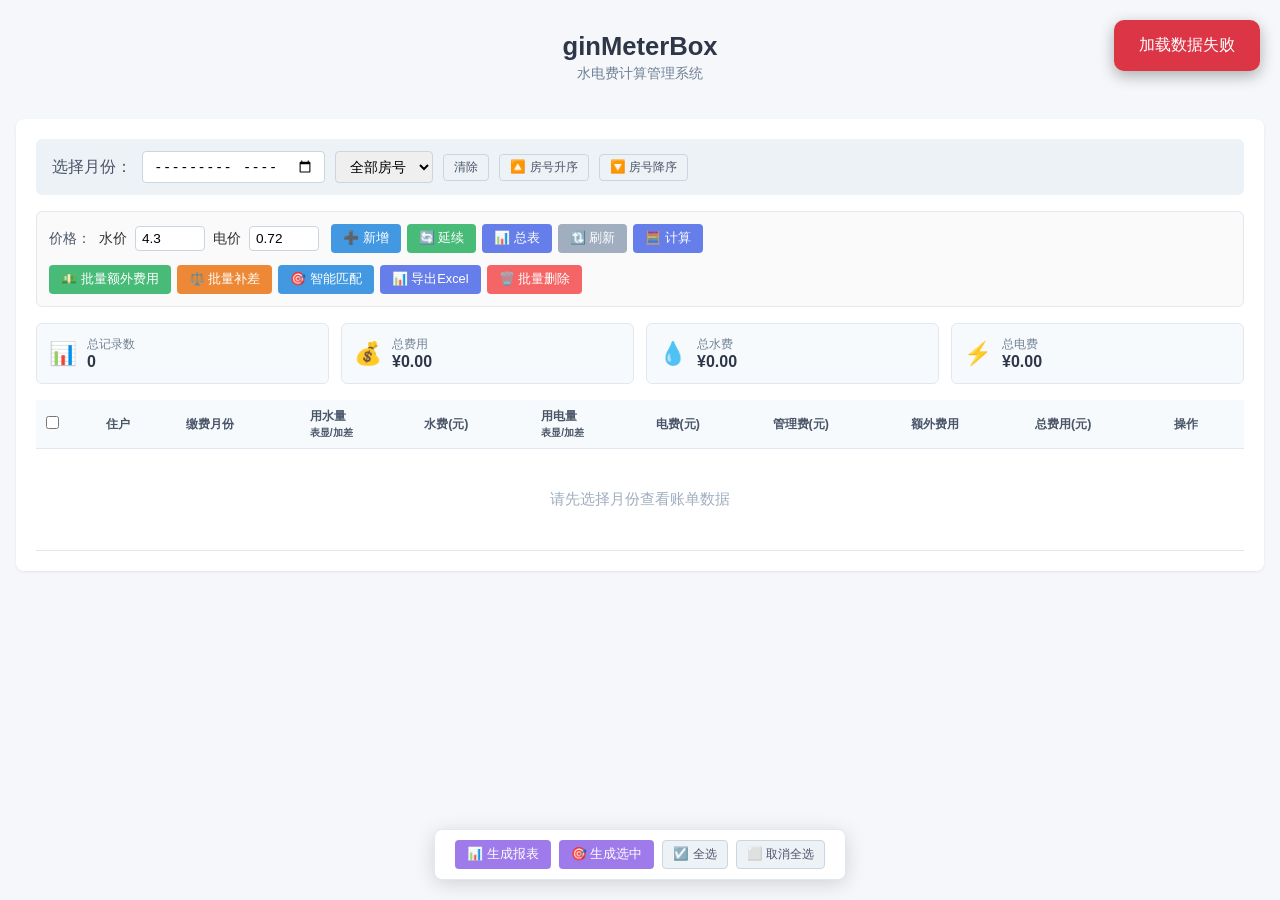
==== commit eb94212f: "feat: 表格显示表显/加差用量，新增水电差分析面板 - 用水量/用电量列同时显示表显值和加差后的值 - 新增水电差面板：总表用量 - 各户用量之和 = 差值 - 补差建议：差值  27 - 需要当" ====
--- a/static/index.html
+++ b/static/index.html
@@ -53,6 +53,45 @@
                 </div>
             </div>
 
+            <!-- 水电差分析面板 -->
+            <div class="diff-panel" id="diffPanel" style="display:none;">
+                <h3>⚖️ 水电差分析</h3>
+                <div class="diff-grid">
+                    <div class="diff-item">
+                        <span class="diff-label">💧 总表用水量</span>
+                        <span class="diff-value" id="totalMeterWater">-</span>
+                    </div>
+                    <div class="diff-item">
+                        <span class="diff-label">💧 各户用水之和</span>
+                        <span class="diff-value" id="sumUserWater">-</span>
+                    </div>
+                    <div class="diff-item">
+                        <span class="diff-label">💧 水差</span>
+                        <span class="diff-value diff-highlight" id="waterDiff">-</span>
+                    </div>
+                    <div class="diff-item">
+                        <span class="diff-label">💧 建议补差 (÷27)</span>
+                        <span class="diff-value diff-suggest" id="waterSuggest">-</span>
+                    </div>
+                    <div class="diff-item">
+                        <span class="diff-label">⚡ 总表用电量</span>
+                        <span class="diff-value" id="totalMeterElectric">-</span>
+                    </div>
+                    <div class="diff-item">
+                        <span class="diff-label">⚡ 各户用电之和</span>
+                        <span class="diff-value" id="sumUserElectric">-</span>
+                    </div>
+                    <div class="diff-item">
+                        <span class="diff-label">⚡ 电差</span>
+                        <span class="diff-value diff-highlight" id="electricDiff">-</span>
+                    </div>
+                    <div class="diff-item">
+                        <span class="diff-label">⚡ 建议补差 (÷27)</span>
+                        <span class="diff-value diff-suggest" id="electricSuggest">-</span>
+                    </div>
+                </div>
+            </div>
+
             <!-- 统计面板 -->
             <div class="statistics">
                 <div class="stat-card">
@@ -127,9 +166,9 @@
                             <th><input type="checkbox" id="selectAll" onchange="window.billingApp.toggleSelectAll()"></th>
                             <th>住户</th>
                             <th>缴费月份</th>
-                            <th>用水量(吨)</th>
+                            <th>用水量<br><small>表显/加差</small></th>
                             <th>水费(元)</th>
-                            <th>用电量(度)</th>
+                            <th>用电量<br><small>表显/加差</small></th>
                             <th>电费(元)</th>
                             <th>管理费(元)</th>
                             <th>额外费用</th>
--- a/static/style.css
+++ b/static/style.css
@@ -247,4 +247,45 @@
     .form-row { grid-template-columns: 1fr; }
     .floating-toolbar { bottom: 10px; padding: 8px 12px; gap: 6px; }
     .floating-toolbar .btn { font-size: 0.72rem; padding: 5px 8px; }
+}
+
+/* 水电差面板 */
+.diff-panel {
+    background: #fffbeb;
+    border: 1px solid #fbbf24;
+    border-radius: 6px;
+    padding: 14px;
+    margin-bottom: 16px;
+}
+.diff-panel h3 { font-size: 0.9rem; color: #92400e; margin-bottom: 10px; }
+.diff-grid {
+    display: grid;
+    grid-template-columns: repeat(4, 1fr);
+    gap: 8px;
+}
+.diff-item {
+    display: flex;
+    flex-direction: column;
+    gap: 2px;
+    padding: 6px 8px;
+    background: #fff;
+    border-radius: 4px;
+    border: 1px solid #fde68a;
+}
+.diff-label { font-size: 0.72rem; color: #78716c; }
+.diff-value { font-size: 0.9rem; font-weight: 600; color: #2d3748; }
+.diff-highlight { color: #dc2626; }
+.diff-suggest { color: #2563eb; }
+
+/* 表显/加差值显示 */
+.raw-val {
+    color: #a0aec0;
+    font-size: 0.78rem;
+    margin-right: 4px;
+}
+.raw-val::after { content: "/"; margin-left: 4px; }
+.adj-val { font-weight: 600; color: #2d3748; }
+
+@media (max-width: 768px) {
+    .diff-grid { grid-template-columns: repeat(2, 1fr); }
 }
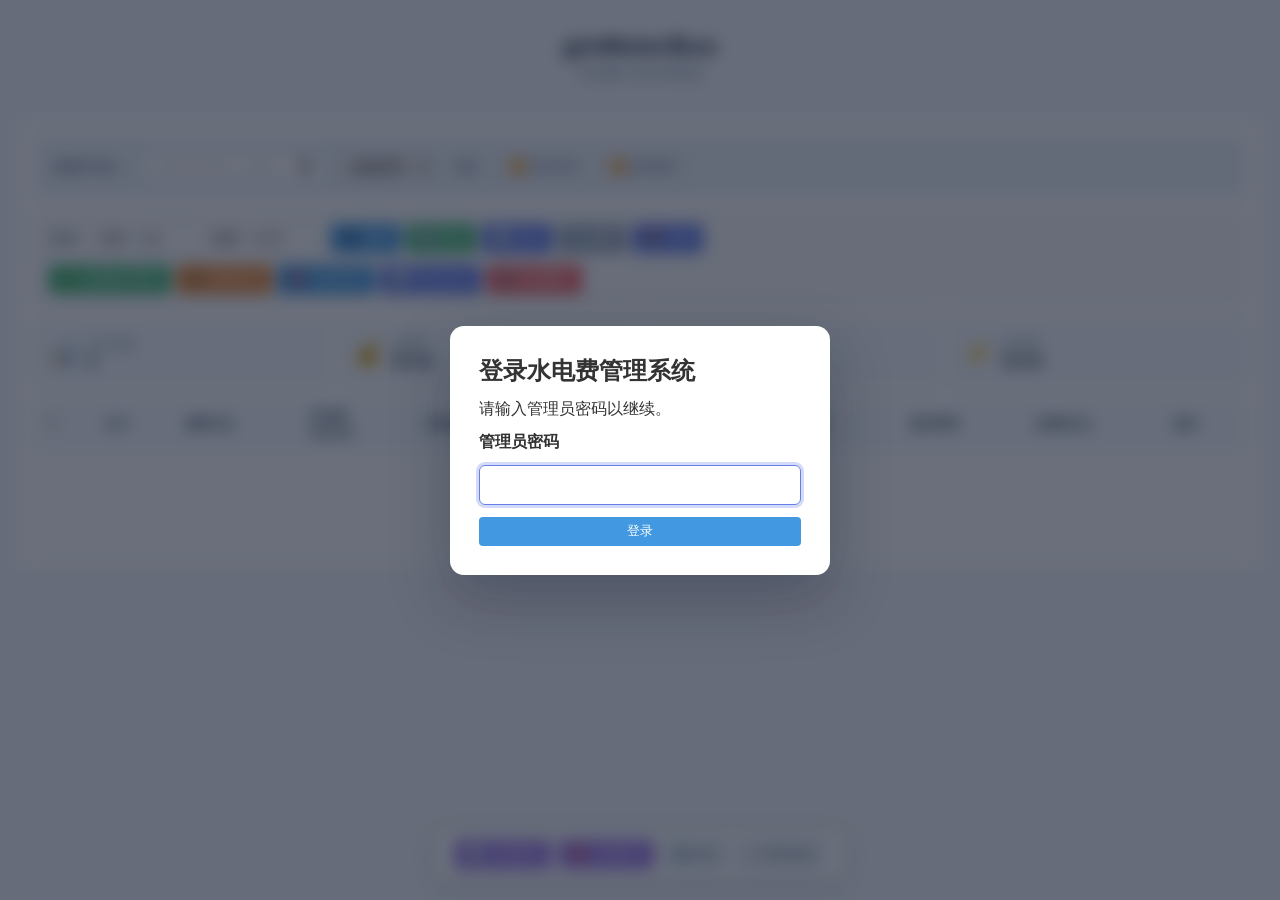
==== commit 4731d64c: "feat: migrate billing system to SQLite with security hardening" ====
--- a/static/index.html
+++ b/static/index.html
@@ -4,9 +4,19 @@
     <meta charset="UTF-8">
     <meta name="viewport" content="width=device-width, initial-scale=1.0">
     <title>ginMeterBox - 水电费管理</title>
-    <link rel="stylesheet" href="/static/style.css">
+    <link rel="stylesheet" href="/static/style.css?v=3.0.1">
 </head>
 <body>
+    <div id="loginOverlay" class="login-overlay" hidden>
+        <form id="loginForm" class="login-panel" autocomplete="on">
+            <h2>登录水电费管理系统</h2>
+            <p>请输入管理员密码以继续。</p>
+            <label for="loginPassword">管理员密码</label>
+            <input id="loginPassword" type="password" name="password" autocomplete="current-password" required>
+            <p id="loginError" class="login-error" role="alert" hidden></p>
+            <button type="submit" class="btn btn-primary">登录</button>
+        </form>
+    </div>
     <div class="container">
         <header>
             <h1>ginMeterBox</h1>
@@ -53,43 +63,45 @@
                 </div>
             </div>
 
-            <!-- 水电差分析面板 -->
+            <!-- 总表与住户补差面板：总表独立显示，住户统计不包含“总表”记录 -->
             <div class="diff-panel" id="diffPanel" style="display:none;">
-                <h3>⚖️ 水电差分析</h3>
+                <h3>⚖️ 月度总表与住户补差</h3>
+                <p class="diff-description">总表用量减去其余住户分表用量之和，再除以当月实际住户数，得到每户建议补差。</p>
                 <div class="diff-grid">
+                    <div class="diff-item diff-total-meter">
+                        <span class="diff-label">💧 总表用水量（独立）</span>
+                        <span class="diff-value" id="totalMeterWater">-</span>
+                    </div>
                     <div class="diff-item">
-                        <span class="diff-label">💧 总表用水量</span>
-                        <span class="diff-value" id="totalMeterWater">-</span>
+                        <span class="diff-label">💧 住户用水量合计</span>
+                        <span class="diff-value" id="sumUserWater">-</span>
                     </div>
                     <div class="diff-item">
-                        <span class="diff-label">💧 各户用水之和</span>
-                        <span class="diff-value" id="sumUserWater">-</span>
+                        <span class="diff-label">💧 水量差值</span>
+                        <span class="diff-value diff-highlight" id="waterDiff">-</span>
+                    </div>
+                    <div class="diff-item diff-suggest-item">
+                        <span class="diff-label">💧 每户建议补水</span>
+                        <span class="diff-value diff-suggest" id="waterSuggest">-</span>
+                    </div>
+                    <div class="diff-item diff-total-meter">
+                        <span class="diff-label">⚡ 总表用电量（独立）</span>
+                        <span class="diff-value" id="totalMeterElectric">-</span>
                     </div>
                     <div class="diff-item">
-                        <span class="diff-label">💧 水差</span>
-                        <span class="diff-value diff-highlight" id="waterDiff">-</span>
+                        <span class="diff-label">⚡ 住户用电量合计</span>
+                        <span class="diff-value" id="sumUserElectric">-</span>
                     </div>
                     <div class="diff-item">
-                        <span class="diff-label">💧 建议补差 (÷27)</span>
-                        <span class="diff-value diff-suggest" id="waterSuggest">-</span>
-                    </div>
-                    <div class="diff-item">
-                        <span class="diff-label">⚡ 总表用电量</span>
-                        <span class="diff-value" id="totalMeterElectric">-</span>
-                    </div>
-                    <div class="diff-item">
-                        <span class="diff-label">⚡ 各户用电之和</span>
-                        <span class="diff-value" id="sumUserElectric">-</span>
-                    </div>
-                    <div class="diff-item">
-                        <span class="diff-label">⚡ 电差</span>
+                        <span class="diff-label">⚡ 电量差值</span>
                         <span class="diff-value diff-highlight" id="electricDiff">-</span>
                     </div>
-                    <div class="diff-item">
-                        <span class="diff-label">⚡ 建议补差 (÷27)</span>
+                    <div class="diff-item diff-suggest-item">
+                        <span class="diff-label">⚡ 每户建议补电</span>
                         <span class="diff-value diff-suggest" id="electricSuggest">-</span>
                     </div>
                 </div>
+                <p class="diff-count">参与统计住户：<strong id="householdCount">0</strong> 户</p>
             </div>
 
             <!-- 统计面板 -->
@@ -540,6 +552,6 @@
         <button class="btn btn-small" onclick="window.billingApp.clearSelection()">⬜ 取消全选</button>
     </div>
 
-    <script type="module" src="/static/js/main.js?v=3.0.0"></script>
+    <script type="module" src="/static/js/main.js?v=3.1.0"></script>
 </body>
 </html>
--- a/static/style.css
+++ b/static/style.css
@@ -7,6 +7,61 @@
     padding: 16px;
     color: #333;
     padding-bottom: 80px;
+}
+
+.login-overlay {
+    position: fixed;
+    inset: 0;
+    z-index: 10000;
+    display: grid;
+    place-items: center;
+    padding: 24px;
+    background: rgba(15, 23, 42, 0.62);
+    backdrop-filter: blur(8px);
+}
+
+/* 作者样式的 display:grid 会覆盖浏览器内置的 [hidden] { display:none }。
+   显式保留 hidden 的语义，确保认证成功后登录遮罩真正从页面中移除。 */
+.login-overlay[hidden] {
+    display: none;
+}
+
+.login-panel {
+    width: min(100%, 380px);
+    display: grid;
+    gap: 12px;
+    padding: 28px;
+    border: 1px solid rgba(255, 255, 255, 0.4);
+    border-radius: 14px;
+    background: #ffffff;
+    box-shadow: 0 24px 60px rgba(15, 23, 42, 0.28);
+}
+
+.login-panel h2,
+.login-panel p {
+    margin: 0;
+}
+
+.login-panel label {
+    font-weight: 600;
+}
+
+.login-panel input {
+    width: 100%;
+    padding: 10px 12px;
+    border: 1px solid #cbd5e1;
+    border-radius: 6px;
+    font-size: 16px;
+}
+
+.login-panel input:focus {
+    outline: 3px solid rgba(102, 126, 234, 0.28);
+    border-color: #667eea;
+}
+
+.login-error {
+    color: #b91c1c;
+    font-weight: 600;
 }
 
 .container { max-width: 1400px; margin: 0 auto; }
@@ -257,7 +312,10 @@
     padding: 14px;
     margin-bottom: 16px;
 }
-.diff-panel h3 { font-size: 0.9rem; color: #92400e; margin-bottom: 10px; }
+.diff-panel h3 { font-size: 0.9rem; color: #92400e; margin-bottom: 6px; }
+.diff-description,
+.diff-count { margin: 0 0 10px; color: #78716c; font-size: 0.78rem; }
+.diff-count { margin: 10px 0 0; }
 .diff-grid {
     display: grid;
     grid-template-columns: repeat(4, 1fr);
@@ -272,6 +330,8 @@
     border-radius: 4px;
     border: 1px solid #fde68a;
 }
+.diff-total-meter { border-color: #93c5fd; background: #eff6ff; }
+.diff-suggest-item { border-color: #86efac; background: #f0fdf4; }
 .diff-label { font-size: 0.72rem; color: #78716c; }
 .diff-value { font-size: 0.9rem; font-weight: 600; color: #2d3748; }
 .diff-highlight { color: #dc2626; }
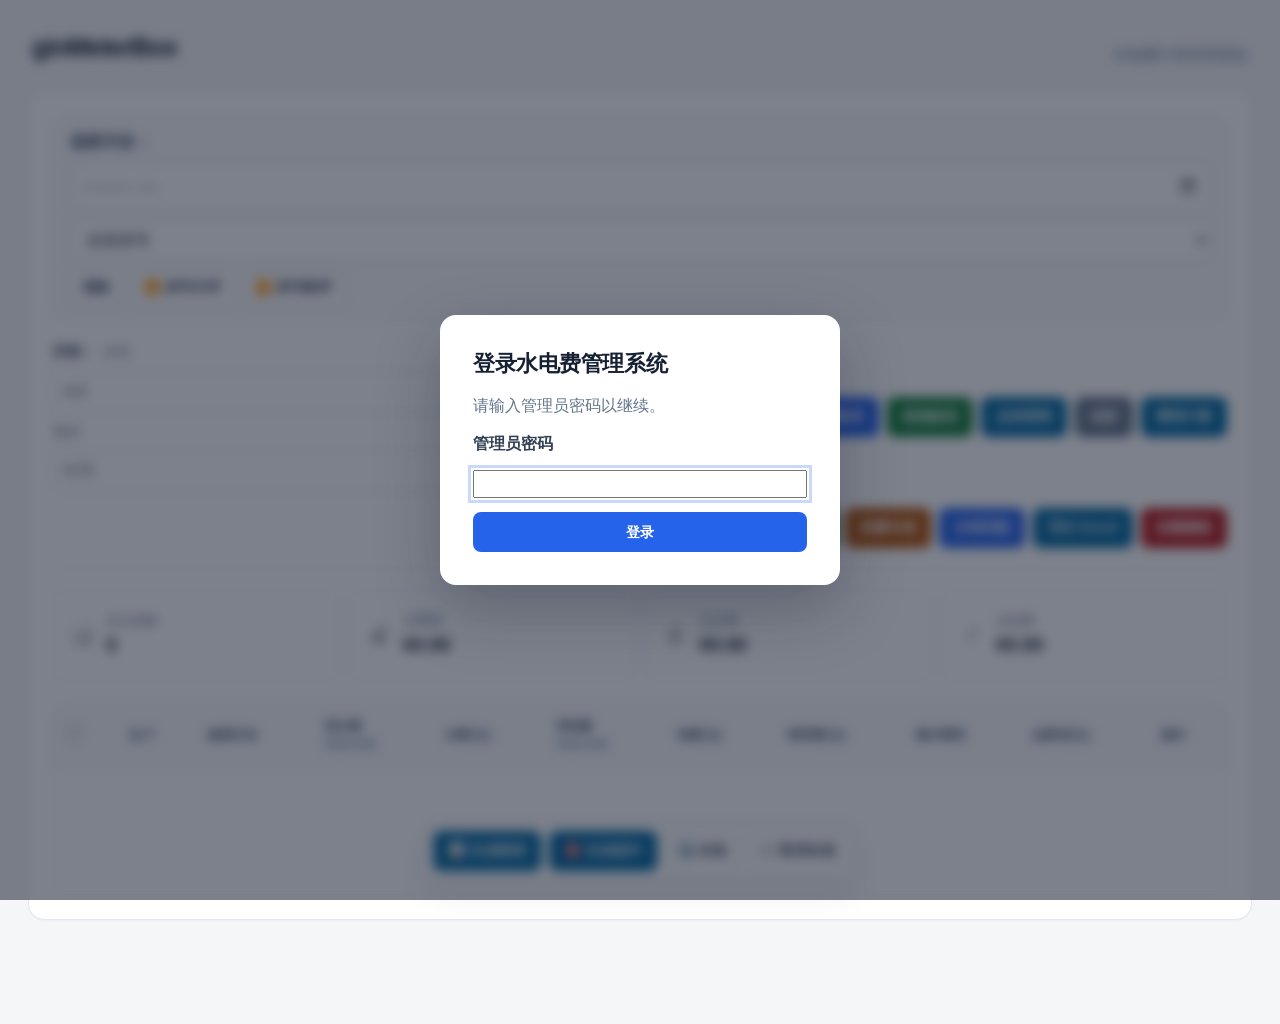
==== commit 0bce0d57: "style: refresh billing pages with calm rounded UI" ====
--- a/static/index.html
+++ b/static/index.html
@@ -4,7 +4,7 @@
     <meta charset="UTF-8">
     <meta name="viewport" content="width=device-width, initial-scale=1.0">
     <title>ginMeterBox - 水电费管理</title>
-    <link rel="stylesheet" href="/static/style.css?v=3.0.1">
+    <link rel="stylesheet" href="/static/style.css?v=3.2.0">
 </head>
 <body>
     <div id="loginOverlay" class="login-overlay" hidden>
@@ -47,19 +47,19 @@
                 </div>
 
                 <div class="actions">
-                    <button class="btn btn-primary" onclick="window.billingApp.showAddForm()">➕ 新增</button>
-                    <button class="btn btn-success" onclick="window.billingApp.showContinueForm()">🔄 延续</button>
-                    <button class="btn btn-info" onclick="window.location.href='/total-meter.html'">📊 总表</button>
-                    <button class="btn btn-secondary" onclick="window.billingApp.loadRecords()">🔃 刷新</button>
-                    <button class="btn btn-info" onclick="window.billingApp.showCalculator()">🧮 计算</button>
+                    <button class="btn btn-primary" onclick="window.billingApp.showAddForm()">新增账单</button>
+                    <button class="btn btn-success" onclick="window.billingApp.showContinueForm()">延续账单</button>
+                    <button class="btn btn-info" onclick="window.location.href='/total-meter.html'">总表管理</button>
+                    <button class="btn btn-secondary" onclick="window.billingApp.loadRecords()">刷新</button>
+                    <button class="btn btn-info" onclick="window.billingApp.showCalculator()">费用计算</button>
                 </div>
 
                 <div class="batch-section">
-                    <button class="btn btn-success" onclick="window.billingApp.showBatchExtraFeeModal()">💵 批量额外费用</button>
-                    <button class="btn btn-warning" onclick="window.billingApp.showBatchAdjustmentModal()">⚖️ 批量补差</button>
-                    <button class="btn btn-primary" onclick="window.billingApp.showSmartMatchModal()">🎯 智能匹配</button>
-                    <button class="btn btn-info" onclick="window.billingApp.exportToExcel()">📊 导出Excel</button>
-                    <button class="btn btn-danger" onclick="window.billingApp.batchDeleteRecords()">🗑️ 批量删除</button>
+                    <button class="btn btn-success" onclick="window.billingApp.showBatchExtraFeeModal()">批量费用</button>
+                    <button class="btn btn-warning" onclick="window.billingApp.showBatchAdjustmentModal()">批量补差</button>
+                    <button class="btn btn-primary" onclick="window.billingApp.showSmartMatchModal()">水表匹配</button>
+                    <button class="btn btn-info" onclick="window.billingApp.exportToExcel()">导出 Excel</button>
+                    <button class="btn btn-danger" onclick="window.billingApp.batchDeleteRecords()">批量删除</button>
                 </div>
             </div>
 
--- a/static/style.css
+++ b/static/style.css
@@ -1,12 +1,66 @@
-﻿* { margin: 0; padding: 0; box-sizing: border-box; }
+:root {
+    --canvas: #f4f6f8;
+    --surface: #ffffff;
+    --surface-muted: #f8fafc;
+    --line: #e2e8f0;
+    --line-strong: #cbd5e1;
+    --text: #172033;
+    --text-muted: #64748b;
+    --primary: #2563eb;
+    --primary-hover: #1d4ed8;
+    --success: #15803d;
+    --warning: #b45309;
+    --danger: #b91c1c;
+    --info: #0369a1;
+    --radius-sm: 8px;
+    --radius-md: 12px;
+    --radius-lg: 16px;
+    --shadow-sm: 0 1px 2px rgba(15, 23, 42, 0.04);
+    --shadow-md: 0 14px 32px rgba(15, 23, 42, 0.08);
+}
+
+* { box-sizing: border-box; margin: 0; padding: 0; }
 
 body {
-    font-family: -apple-system, BlinkMacSystemFont, 'Segoe UI', Roboto, sans-serif;
-    background: #f5f7fa;
     min-height: 100vh;
-    padding: 16px;
-    color: #333;
-    padding-bottom: 80px;
+    padding: 28px 28px 104px;
+    color: var(--text);
+    background: var(--canvas);
+    font-family: "Noto Sans SC", "Microsoft YaHei", "PingFang SC", sans-serif;
+    font-size: 16px;
+    line-height: 1.5;
+}
+
+button, input, select, textarea { font: inherit; }
+button { -webkit-tap-highlight-color: transparent; }
+[hidden] { display: none !important; }
+
+.container { width: min(100%, 1440px); margin: 0 auto; }
+
+header {
+    display: flex;
+    align-items: flex-end;
+    justify-content: space-between;
+    gap: 20px;
+    margin: 0 4px 24px;
+}
+
+header h1 {
+    color: #0f172a;
+    font-size: clamp(1.5rem, 2vw, 1.9rem);
+    font-weight: 700;
+    letter-spacing: -0.035em;
+}
+
+.subtitle { margin-top: 4px; color: var(--text-muted); font-size: 0.95rem; }
+
+.main-content {
+    overflow: hidden;
+    padding: 24px;
+    background: var(--surface);
+    border: 1px solid var(--line);
+    border-radius: var(--radius-lg);
+    box-shadow: var(--shadow-sm);
 }
 
 .login-overlay {
@@ -16,336 +70,253 @@
     display: grid;
     place-items: center;
     padding: 24px;
-    background: rgba(15, 23, 42, 0.62);
-    backdrop-filter: blur(8px);
-}
-
-/* 作者样式的 display:grid 会覆盖浏览器内置的 [hidden] { display:none }。
-   显式保留 hidden 的语义，确保认证成功后登录遮罩真正从页面中移除。 */
-.login-overlay[hidden] {
-    display: none;
+    background: rgba(15, 23, 42, 0.54);
+    backdrop-filter: blur(6px);
 }
 
 .login-panel {
-    width: min(100%, 380px);
     display: grid;
-    gap: 12px;
-    padding: 28px;
-    border: 1px solid rgba(255, 255, 255, 0.4);
-    border-radius: 14px;
-    background: #ffffff;
-    box-shadow: 0 24px 60px rgba(15, 23, 42, 0.28);
-}
-
-.login-panel h2,
-.login-panel p {
-    margin: 0;
-}
-
-.login-panel label {
-    font-weight: 600;
-}
-
-.login-panel input {
-    width: 100%;
-    padding: 10px 12px;
-    border: 1px solid #cbd5e1;
-    border-radius: 6px;
-    font-size: 16px;
-}
-
-.login-panel input:focus {
-    outline: 3px solid rgba(102, 126, 234, 0.28);
-    border-color: #667eea;
-}
-
-.login-error {
-    color: #b91c1c;
-    font-weight: 600;
-}
-
-.container { max-width: 1400px; margin: 0 auto; }
-
-header {
-    text-align: center;
+    width: min(100%, 400px);
+    gap: 14px;
+    padding: 32px;
+    background: var(--surface);
+    border: 1px solid rgba(255, 255, 255, 0.7);
+    border-radius: var(--radius-lg);
+    box-shadow: 0 24px 64px rgba(15, 23, 42, 0.28);
+}
+
+.login-panel h2 { font-size: 1.35rem; letter-spacing: -0.02em; }
+.login-panel p { color: var(--text-muted); }
+.login-panel label, .form-group label, .meter-input label { color: #334155; font-weight: 600; }
+.login-error { color: var(--danger) !important; font-size: 0.9rem; font-weight: 600; }
+
+.month-selector {
+    display: flex;
+    align-items: center;
+    flex-wrap: wrap;
+    gap: 10px;
+    padding: 14px 16px;
+    margin-bottom: 16px;
+    background: var(--surface-muted);
+    border: 1px solid var(--line);
+    border-radius: var(--radius-md);
+}
+
+.month-selector > label, .config-label { color: #334155; font-weight: 700; }
+.month-selector input[type="month"], .month-selector select { min-height: 40px; }
+
+.control-panel {
+    display: grid;
+    grid-template-columns: auto 1fr;
+    gap: 12px 20px;
+    align-items: center;
+    padding: 4px 0 20px;
     margin-bottom: 20px;
-    padding: 16px 0;
-}
-header h1 { font-size: 1.6rem; color: #2d3748; font-weight: 600; }
-.subtitle { font-size: 0.85rem; color: #718096; margin-top: 4px; }
-
-.main-content {
-    background: #fff;
-    border-radius: 8px;
-    padding: 20px;
-    box-shadow: 0 1px 3px rgba(0,0,0,0.08);
-}
-
-/* 月份选择器 - 主入口 */
-.month-selector {
-    display: flex;
-    align-items: center;
-    gap: 10px;
-    padding: 12px 16px;
-    background: #edf2f7;
-    border-radius: 6px;
-    margin-bottom: 16px;
+    border-bottom: 1px solid var(--line);
+}
+
+.price-config, .actions, .batch-section, .form-actions, .action-buttons {
+    display: flex;
+    align-items: center;
     flex-wrap: wrap;
-}
-.month-selector label { font-weight: 500; color: #4a5568; }
-.month-selector input[type="month"],
-.month-selector select {
-    padding: 6px 10px;
-    border: 1px solid #cbd5e0;
-    border-radius: 4px;
+    gap: 8px;
+}
+
+.price-config { gap: 8px; color: var(--text-muted); font-size: 0.9rem; }
+.price-config input { width: 82px; min-height: 38px; }
+.actions, .batch-section { justify-content: flex-end; }
+.batch-section { grid-column: 1 / -1; padding-top: 4px; }
+
+.btn {
+    display: inline-flex;
+    align-items: center;
+    justify-content: center;
+    min-height: 40px;
+    padding: 8px 14px;
+    color: #fff;
+    background: #475569;
+    border: 1px solid transparent;
+    border-radius: var(--radius-sm);
+    cursor: pointer;
     font-size: 0.9rem;
-}
-
-/* 控制面板 */
-.control-panel {
-    display: flex;
-    flex-wrap: wrap;
-    gap: 12px;
-    margin-bottom: 16px;
-    padding: 12px;
-    background: #fafafa;
-    border-radius: 6px;
-    border: 1px solid #e2e8f0;
-}
-.price-config {
-    display: flex;
-    align-items: center;
-    gap: 8px;
-    font-size: 0.85rem;
-}
-.price-config input {
-    width: 70px;
-    padding: 4px 6px;
-    border: 1px solid #cbd5e0;
-    border-radius: 4px;
-    font-size: 0.85rem;
-}
-.config-label { font-weight: 500; color: #4a5568; }
-.actions, .batch-section { display: flex; flex-wrap: wrap; gap: 6px; }
-
-/* 按钮 */
-.btn {
-    padding: 6px 12px;
-    border: none;
-    border-radius: 4px;
-    cursor: pointer;
-    font-size: 0.8rem;
-    font-weight: 500;
-    transition: opacity 0.2s;
+    font-weight: 650;
+    line-height: 1.2;
+    text-decoration: none;
+    transition: background-color 160ms ease, border-color 160ms ease, box-shadow 160ms ease, transform 160ms ease;
     white-space: nowrap;
 }
-.btn:hover { opacity: 0.85; }
-.btn-primary { background: #4299e1; color: #fff; }
-.btn-success { background: #48bb78; color: #fff; }
-.btn-danger { background: #f56565; color: #fff; }
-.btn-warning { background: #ed8936; color: #fff; }
-.btn-info { background: #667eea; color: #fff; }
-.btn-secondary { background: #a0aec0; color: #fff; }
-.btn-report { background: #9f7aea; color: #fff; }
-.btn-small { background: #edf2f7; color: #4a5568; border: 1px solid #cbd5e0; padding: 4px 10px; font-size: 0.78rem; }
-
-/* 统计面板 */
+
+.btn:hover { transform: translateY(-1px); box-shadow: 0 4px 10px rgba(15, 23, 42, 0.12); }
+.btn:active { transform: translateY(0); box-shadow: none; }
+.btn:focus-visible, input:focus-visible, select:focus-visible, textarea:focus-visible, .close:focus-visible {
+    outline: 3px solid rgba(37, 99, 235, 0.24);
+    outline-offset: 2px;
+}
+.btn:disabled { cursor: not-allowed; opacity: 0.58; transform: none; box-shadow: none; }
+.btn-primary { background: var(--primary); }
+.btn-primary:hover { background: var(--primary-hover); }
+.btn-success { background: var(--success); }
+.btn-danger { background: var(--danger); }
+.btn-warning { background: var(--warning); }
+.btn-info, .btn-report { background: var(--info); }
+.btn-secondary { background: #64748b; }
+.btn-small { min-height: 36px; padding: 7px 11px; color: #334155; background: var(--surface); border-color: var(--line-strong); font-size: 0.85rem; }
+.btn-small:hover { background: #f1f5f9; border-color: #94a3b8; }
+
 .statistics {
     display: grid;
-    grid-template-columns: repeat(4, 1fr);
+    grid-template-columns: repeat(4, minmax(0, 1fr));
     gap: 12px;
-    margin-bottom: 16px;
-}
+    margin-bottom: 20px;
+}
+
 .stat-card {
     display: flex;
     align-items: center;
-    gap: 10px;
-    padding: 12px;
-    background: #f7fafc;
-    border-radius: 6px;
-    border: 1px solid #e2e8f0;
-}
-.stat-icon { font-size: 1.4rem; }
-.stat-label { font-size: 0.75rem; color: #718096; }
-.stat-value { font-size: 1rem; font-weight: 600; color: #2d3748; }
-
-/* 选中统计 */
-.selected-statistics {
-    background: #ebf8ff;
-    border: 1px solid #bee3f8;
-    border-radius: 6px;
-    padding: 12px;
-    margin-bottom: 16px;
-}
-.selected-stats-header { display: flex; justify-content: space-between; align-items: center; margin-bottom: 8px; }
-.selected-stats-header h3 { font-size: 0.9rem; color: #2b6cb0; }
-.selected-stats-content { display: flex; flex-wrap: wrap; gap: 16px; font-size: 0.85rem; }
-.selected-stat-item .label { color: #4a5568; }
-.selected-stat-item .value { font-weight: 600; color: #2d3748; }
-.selected-stat-item.total .value { color: #e53e3e; }
-
-/* 表格 */
-.table-container { overflow-x: auto; }
-table { width: 100%; border-collapse: collapse; font-size: 0.85rem; }
-thead { background: #f7fafc; }
-th, td { padding: 8px 10px; text-align: left; border-bottom: 1px solid #e2e8f0; }
-th { font-weight: 600; color: #4a5568; font-size: 0.78rem; text-transform: uppercase; }
-tbody tr:hover { background: #f7fafc; }
-.no-data { text-align: center; padding: 40px; color: #a0aec0; font-size: 0.95rem; }
-.action-buttons { display: flex; gap: 4px; }
-.action-buttons .btn { padding: 3px 8px; font-size: 0.75rem; }
-
-/* 悬浮工具栏 */
+    gap: 12px;
+    min-height: 94px;
+    padding: 16px;
+    background: var(--surface);
+    border: 1px solid var(--line);
+    border-radius: var(--radius-md);
+}
+
+.stat-icon { color: var(--primary); font-size: 1.2rem; filter: grayscale(1); opacity: 0.75; }
+.stat-label, .diff-label { color: var(--text-muted); font-size: 0.83rem; }
+.stat-value, .diff-value { color: #0f172a; font-size: 1.2rem; font-weight: 750; font-variant-numeric: tabular-nums; }
+
+.selected-statistics, .diff-panel {
+    padding: 16px;
+    margin-bottom: 20px;
+    border-radius: var(--radius-md);
+}
+
+.selected-statistics { background: #eff6ff; border: 1px solid #bfdbfe; }
+.selected-stats-header { display: flex; align-items: center; justify-content: space-between; gap: 12px; margin-bottom: 12px; }
+.selected-stats-header h3 { color: #1e3a8a; font-size: 1rem; }
+.selected-stats-content { display: flex; flex-wrap: wrap; gap: 10px 22px; }
+.selected-stat-item { color: #475569; font-size: 0.9rem; }
+.selected-stat-item .value { color: #0f172a; font-weight: 700; font-variant-numeric: tabular-nums; }
+.selected-stat-item.total .value { color: #1d4ed8; }
+
+.diff-panel { background: #fffbeb; border: 1px solid #fde68a; }
+.diff-panel h3 { margin-bottom: 6px; color: #854d0e; font-size: 1rem; }
+.diff-description, .diff-count { color: #78716c; font-size: 0.9rem; }
+.diff-description { margin-bottom: 14px; }
+.diff-count { margin-top: 14px; }
+.diff-grid { display: grid; grid-template-columns: repeat(4, minmax(0, 1fr)); gap: 10px; }
+.diff-item { display: grid; gap: 4px; padding: 12px; background: rgba(255, 255, 255, 0.76); border: 1px solid #fef3c7; border-radius: var(--radius-sm); }
+.diff-total-meter { background: #f0f9ff; border-color: #bae6fd; }
+.diff-suggest-item { background: #f0fdf4; border-color: #bbf7d0; }
+.diff-highlight { color: var(--danger); }
+.diff-suggest { color: var(--success); }
+
+.table-container { overflow-x: auto; border: 1px solid var(--line); border-radius: var(--radius-md); }
+table { width: 100%; min-width: 900px; border-collapse: collapse; font-size: 0.9rem; }
+thead { background: #f8fafc; }
+th, td { padding: 13px 14px; text-align: left; border-bottom: 1px solid var(--line); }
+th { color: #475569; font-size: 0.78rem; font-weight: 750; letter-spacing: 0.025em; text-transform: uppercase; white-space: nowrap; }
+th small { color: #94a3b8; font-size: 0.72rem; font-weight: 600; text-transform: none; }
+td { color: #334155; font-variant-numeric: tabular-nums; }
+tbody tr:last-child td { border-bottom: 0; }
+tbody tr:hover { background: #f8fafc; }
+.no-data { padding: 52px; color: var(--text-muted); text-align: center; }
+.action-buttons .btn { min-height: 32px; padding: 5px 9px; font-size: 0.78rem; }
+
 .floating-toolbar {
     position: fixed;
     bottom: 20px;
     left: 50%;
+    z-index: 1000;
+    display: flex;
+    gap: 8px;
+    padding: 8px;
+    background: rgba(255, 255, 255, 0.94);
+    border: 1px solid rgba(203, 213, 225, 0.9);
+    border-radius: var(--radius-md);
+    box-shadow: var(--shadow-md);
     transform: translateX(-50%);
-    display: flex;
-    gap: 8px;
-    padding: 10px 20px;
-    background: #fff;
-    border-radius: 8px;
-    box-shadow: 0 4px 20px rgba(0,0,0,0.15);
-    border: 1px solid #e2e8f0;
-    z-index: 1000;
-}
-
-/* 模态框 */
-.modal {
-    display: none;
-    position: fixed;
-    top: 0; left: 0; right: 0; bottom: 0;
-    background: rgba(0,0,0,0.4);
-    z-index: 2000;
-    align-items: center;
-    justify-content: center;
-}
+    backdrop-filter: blur(10px);
+}
+
+.modal { position: fixed; inset: 0; z-index: 2000; display: none; align-items: center; justify-content: center; padding: 20px; background: rgba(15, 23, 42, 0.42); }
 .modal.active, .modal[style*="flex"] { display: flex; }
-.modal-content {
-    background: #fff;
-    border-radius: 8px;
-    padding: 24px;
-    max-width: 600px;
-    width: 90%;
-    max-height: 85vh;
-    overflow-y: auto;
-    box-shadow: 0 10px 40px rgba(0,0,0,0.2);
-}
-.modal-large { max-width: 800px; }
-.modal-header { display: flex; justify-content: space-between; align-items: center; margin-bottom: 16px; }
-.modal-header h2 { font-size: 1.1rem; color: #2d3748; }
-.close { font-size: 1.5rem; cursor: pointer; color: #a0aec0; line-height: 1; }
-.close:hover { color: #4a5568; }
-
-/* 表单 */
-.form-group { margin-bottom: 12px; }
-.form-group label { display: block; font-size: 0.8rem; font-weight: 500; color: #4a5568; margin-bottom: 4px; }
-.form-group input, .form-group select, .form-group textarea {
+.modal-content { width: min(100%, 640px); max-height: min(85vh, 850px); padding: 26px; overflow-y: auto; background: var(--surface); border-radius: var(--radius-lg); box-shadow: 0 24px 60px rgba(15, 23, 42, 0.22); }
+.modal-large { width: min(100%, 900px); }
+.modal-header { display: flex; align-items: center; justify-content: space-between; gap: 16px; padding-bottom: 16px; margin-bottom: 20px; border-bottom: 1px solid var(--line); }
+.modal-header h2 { font-size: 1.15rem; letter-spacing: -0.015em; }
+.close { color: var(--text-muted); cursor: pointer; font-size: 1.8rem; line-height: 1; }
+.close:hover { color: var(--text); }
+
+.form-group { margin-bottom: 16px; }
+.form-group label { display: block; margin-bottom: 6px; font-size: 0.9rem; }
+.form-group input, .form-group select, .form-group textarea, .month-selector input, .month-selector select, .price-config input, .meter-input input {
     width: 100%;
-    padding: 8px 10px;
-    border: 1px solid #cbd5e0;
-    border-radius: 4px;
-    font-size: 0.9rem;
-}
-.form-row { display: grid; grid-template-columns: 1fr 1fr; gap: 12px; }
-.form-section { margin: 16px 0; padding: 12px; background: #f7fafc; border-radius: 6px; }
-.form-section h3 { font-size: 0.9rem; margin-bottom: 10px; color: #4a5568; }
-.form-actions { display: flex; justify-content: flex-end; gap: 8px; margin-top: 16px; }
-
-/* 其他 */
-.info-box { background: #f7fafc; border: 1px solid #e2e8f0; border-radius: 6px; padding: 12px; margin: 10px 0; }
-.info-box h4 { font-size: 0.85rem; margin-bottom: 6px; }
-.mode-selection { display: flex; flex-direction: column; gap: 8px; }
-.radio-label { display: flex; align-items: center; gap: 6px; font-size: 0.85rem; cursor: pointer; }
-.continue-desc { font-size: 0.85rem; color: #4a5568; line-height: 1.6; margin-bottom: 12px; }
-
-/* 计算器 */
-.calculator-content .calc-section { margin-bottom: 16px; }
-.calc-row { display: flex; align-items: center; gap: 8px; }
-.calc-row input { width: 100px; padding: 6px; border: 1px solid #cbd5e0; border-radius: 4px; }
-.calc-result { font-weight: 600; color: #2d3748; }
-.calc-total { font-size: 0.9rem; }
-.calc-total div { margin: 4px 0; }
-.total-line { font-size: 1rem; margin-top: 8px; padding-top: 8px; border-top: 1px solid #e2e8f0; }
-
-/* 通知 */
-.notification {
-    position: fixed;
-    top: 16px;
-    right: 16px;
-    padding: 10px 16px;
-    border-radius: 6px;
-    color: #fff;
-    font-size: 0.85rem;
-    z-index: 9999;
-    animation: slideIn 0.3s ease;
-}
-.notification.success { background: #48bb78; }
-.notification.error { background: #f56565; }
-.notification.info { background: #4299e1; }
-@keyframes slideIn { from { transform: translateX(100%); opacity: 0; } to { transform: translateX(0); opacity: 1; } }
-
-/* 额外费用输入 */
-.extra-fee-item { display: flex; gap: 8px; margin-bottom: 8px; align-items: center; }
-.extra-fee-item input { flex: 1; padding: 6px; border: 1px solid #cbd5e0; border-radius: 4px; font-size: 0.85rem; }
-.extra-fee-item .btn { padding: 4px 8px; }
-
-/* 补差输入 */
-.adjustment-inputs { display: grid; grid-template-columns: 1fr 1fr; gap: 16px; }
-
-/* 响应式 */
-@media (max-width: 768px) {
-    .statistics { grid-template-columns: repeat(2, 1fr); }
-    .month-selector { flex-direction: column; align-items: stretch; }
-    .control-panel { flex-direction: column; }
-    .form-row { grid-template-columns: 1fr; }
-    .floating-toolbar { bottom: 10px; padding: 8px 12px; gap: 6px; }
-    .floating-toolbar .btn { font-size: 0.72rem; padding: 5px 8px; }
-}
-
-/* 水电差面板 */
-.diff-panel {
-    background: #fffbeb;
-    border: 1px solid #fbbf24;
-    border-radius: 6px;
-    padding: 14px;
-    margin-bottom: 16px;
-}
-.diff-panel h3 { font-size: 0.9rem; color: #92400e; margin-bottom: 6px; }
-.diff-description,
-.diff-count { margin: 0 0 10px; color: #78716c; font-size: 0.78rem; }
-.diff-count { margin: 10px 0 0; }
-.diff-grid {
-    display: grid;
-    grid-template-columns: repeat(4, 1fr);
-    gap: 8px;
-}
-.diff-item {
-    display: flex;
-    flex-direction: column;
-    gap: 2px;
-    padding: 6px 8px;
-    background: #fff;
-    border-radius: 4px;
-    border: 1px solid #fde68a;
-}
-.diff-total-meter { border-color: #93c5fd; background: #eff6ff; }
-.diff-suggest-item { border-color: #86efac; background: #f0fdf4; }
-.diff-label { font-size: 0.72rem; color: #78716c; }
-.diff-value { font-size: 0.9rem; font-weight: 600; color: #2d3748; }
-.diff-highlight { color: #dc2626; }
-.diff-suggest { color: #2563eb; }
-
-/* 表显/加差值显示 */
-.raw-val {
-    color: #a0aec0;
-    font-size: 0.78rem;
-    margin-right: 4px;
-}
-.raw-val::after { content: "/"; margin-left: 4px; }
-.adj-val { font-weight: 600; color: #2d3748; }
-
-@media (max-width: 768px) {
-    .diff-grid { grid-template-columns: repeat(2, 1fr); }
-}+    padding: 9px 11px;
+    color: var(--text);
+    background: var(--surface);
+    border: 1px solid var(--line-strong);
+    border-radius: var(--radius-sm);
+    transition: border-color 160ms ease, box-shadow 160ms ease;
+}
+.form-group input:focus, .form-group select:focus, .form-group textarea:focus, .month-selector input:focus, .month-selector select:focus, .price-config input:focus, .meter-input input:focus { border-color: var(--primary); outline: none; box-shadow: 0 0 0 3px rgba(37, 99, 235, 0.12); }
+.form-row, .adjustment-inputs { display: grid; grid-template-columns: repeat(2, minmax(0, 1fr)); gap: 16px; }
+.form-section { padding: 16px; margin: 20px 0; background: var(--surface-muted); border: 1px solid var(--line); border-radius: var(--radius-md); }
+.form-section h3 { margin-bottom: 14px; color: #1e293b; font-size: 1rem; }
+.form-actions { justify-content: flex-end; padding-top: 4px; }
+
+.info-box { padding: 14px 16px; margin: 14px 0; color: #475569; background: #f8fafc; border: 1px solid var(--line); border-radius: var(--radius-md); }
+.info-box h4 { margin-bottom: 6px; color: #1e293b; font-size: 0.95rem; }
+.mode-selection { display: grid; gap: 10px; }
+.radio-label { display: flex; align-items: center; gap: 8px; min-height: 40px; color: #334155; cursor: pointer; }
+.continue-desc { margin-bottom: 16px; color: var(--text-muted); }
+
+.calculator-content .calc-section { margin-bottom: 20px; }
+.calc-row { display: flex; align-items: center; flex-wrap: wrap; gap: 8px; }
+.calc-row input { width: 110px; }
+.calc-result { color: #0f172a; font-weight: 750; }
+.calc-total { color: #475569; }
+.calc-total div { margin: 7px 0; }
+.total-line { padding-top: 10px; margin-top: 10px !important; color: #0f172a; border-top: 1px solid var(--line); }
+
+.extra-fee-item { display: flex; align-items: center; gap: 8px; margin-bottom: 10px; }
+.extra-fee-item input { flex: 1; }
+
+.notification { position: fixed; top: 20px; right: 20px; z-index: 9999; max-width: min(380px, calc(100vw - 40px)); padding: 12px 16px; color: #fff; border-radius: var(--radius-sm); box-shadow: var(--shadow-md); font-size: 0.9rem; animation: notification-in 180ms ease-out; }
+.notification.success { background: var(--success); }
+.notification.error { background: var(--danger); }
+.notification.info { background: var(--info); }
+@keyframes notification-in { from { opacity: 0; transform: translateY(-8px); } to { opacity: 1; transform: translateY(0); } }
+
+.raw-val { margin-right: 4px; color: #94a3b8; font-size: 0.82rem; }
+.raw-val::after { margin-left: 4px; content: "/"; }
+.adj-val { color: #334155; font-weight: 700; }
+
+@media (max-width: 980px) {
+    .control-panel { grid-template-columns: 1fr; }
+    .actions, .batch-section { justify-content: flex-start; }
+    .statistics, .diff-grid { grid-template-columns: repeat(2, minmax(0, 1fr)); }
+}
+
+@media (max-width: 640px) {
+    body { padding: 18px 14px 96px; }
+    header { align-items: flex-start; flex-direction: column; gap: 4px; margin: 0 2px 18px; }
+    .main-content { padding: 16px; border-radius: var(--radius-md); }
+    .month-selector { align-items: stretch; }
+    .month-selector .btn { width: 100%; }
+    .price-config { display: grid; grid-template-columns: auto 1fr; }
+    .config-label { grid-column: 1 / -1; }
+    .form-row, .adjustment-inputs { grid-template-columns: 1fr; }
+    .statistics, .diff-grid { grid-template-columns: 1fr 1fr; }
+    .stat-card { min-height: 78px; padding: 13px; }
+    .stat-value { font-size: 1.05rem; }
+    .floating-toolbar { bottom: 12px; width: calc(100% - 28px); justify-content: center; overflow-x: auto; }
+    .floating-toolbar .btn { min-width: max-content; min-height: 38px; font-size: 0.82rem; }
+    .modal { padding: 12px; }
+    .modal-content { padding: 20px; border-radius: var(--radius-md); }
+    .form-actions .btn { flex: 1; }
+}
+
+@media (prefers-reduced-motion: reduce) {
+    *, *::before, *::after { scroll-behavior: auto !important; transition-duration: 0.01ms !important; animation-duration: 0.01ms !important; }
+}
